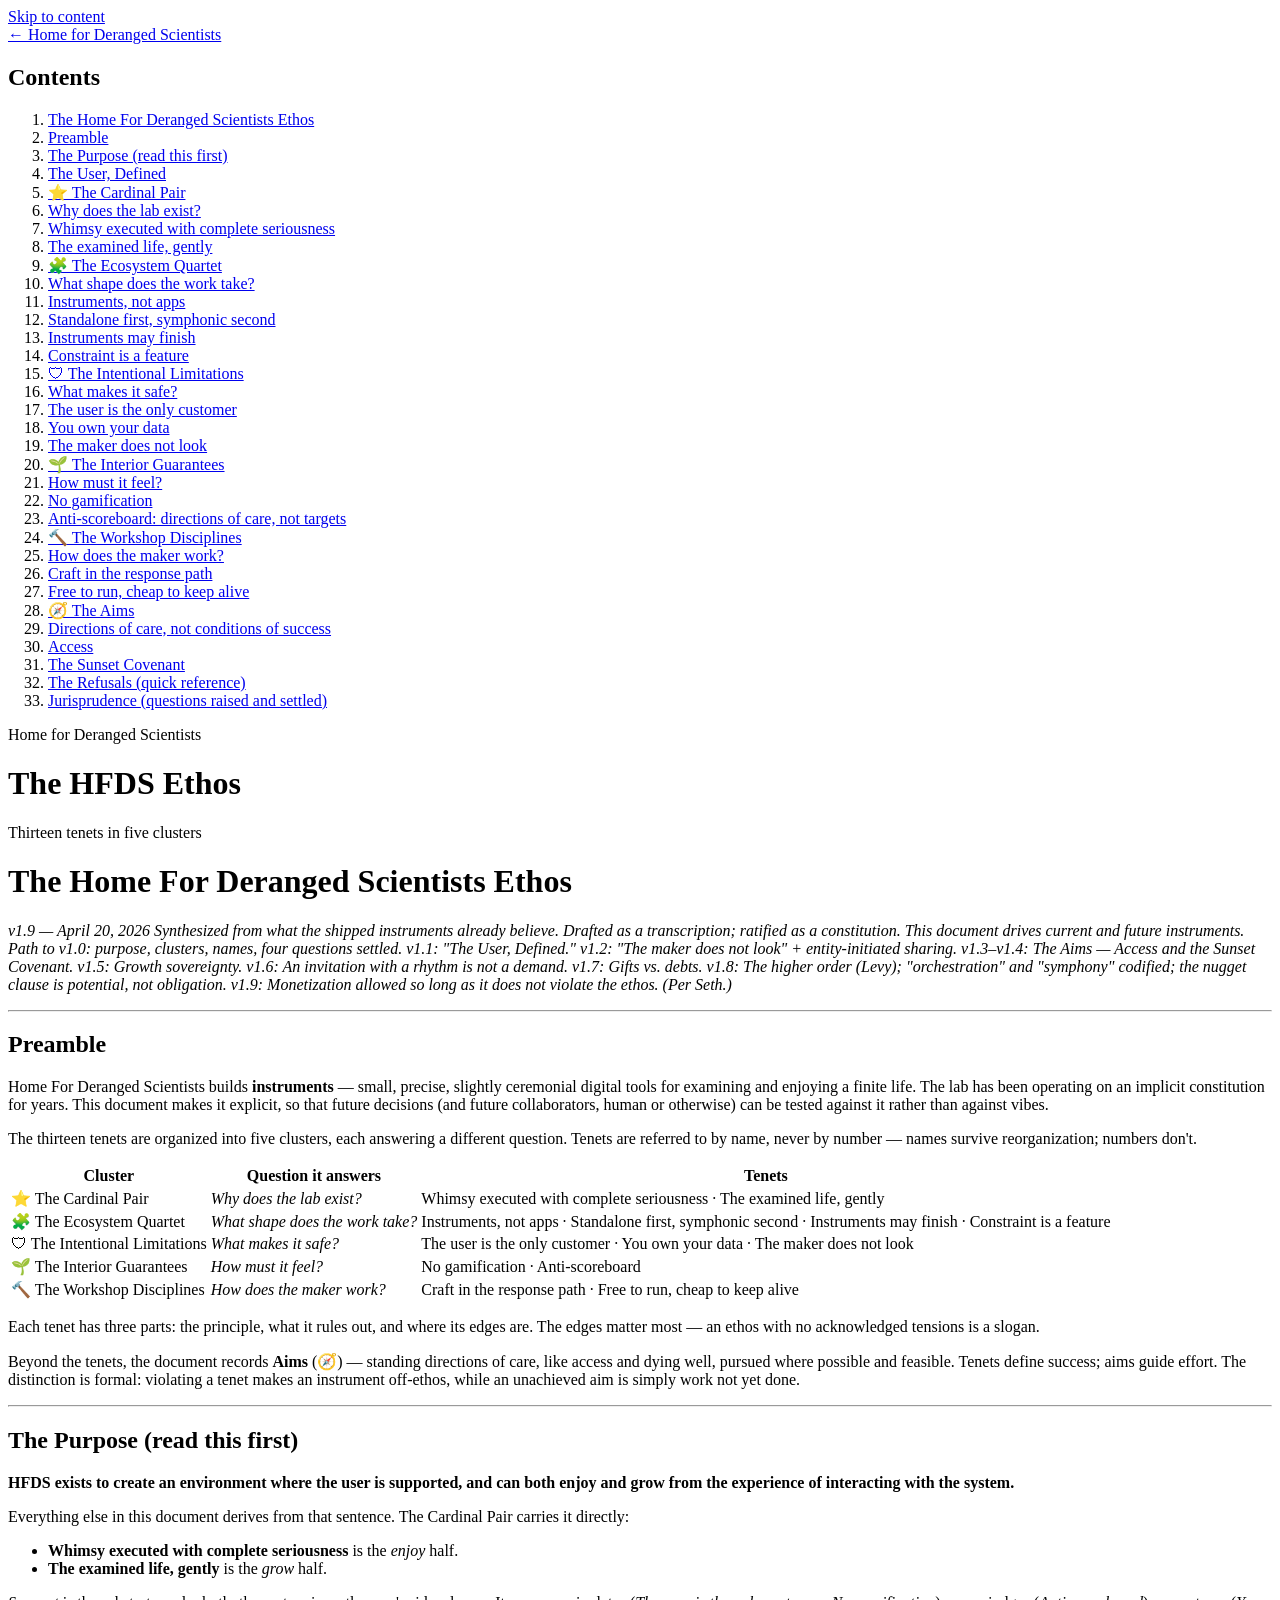
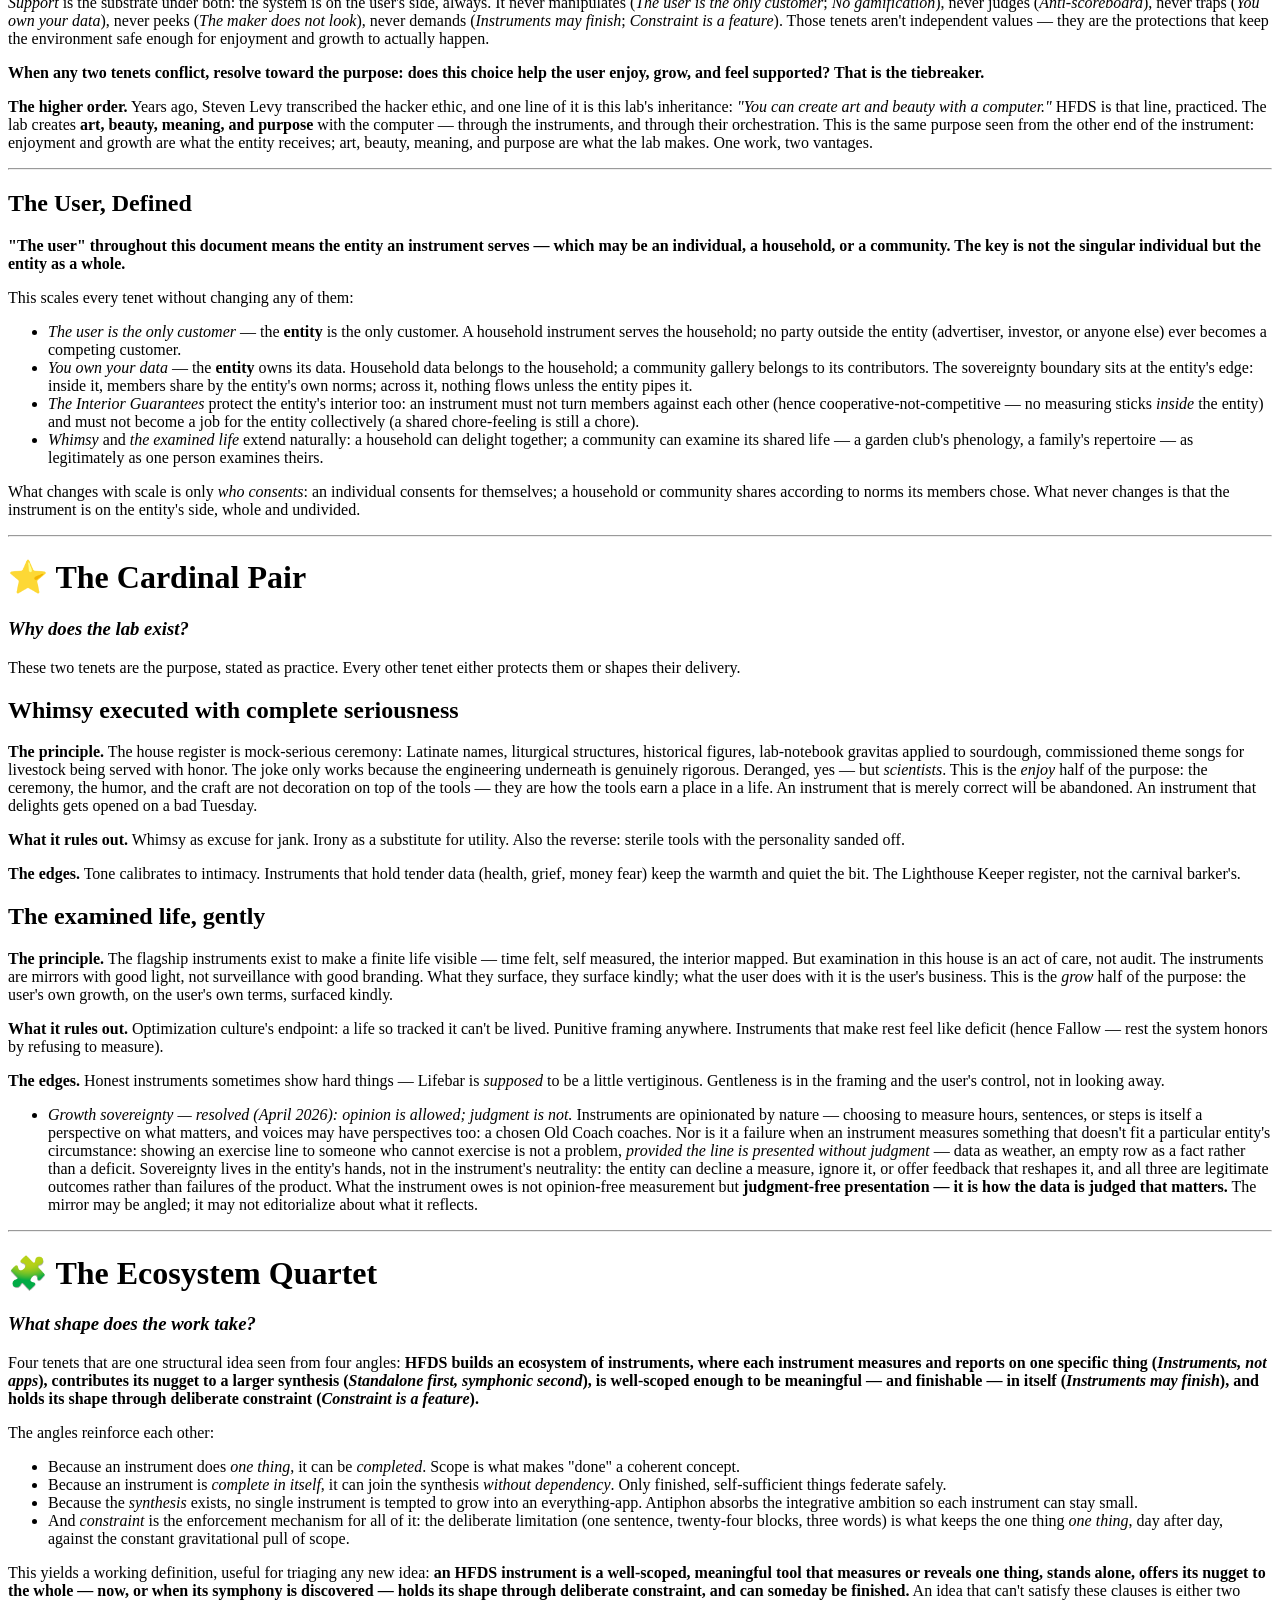
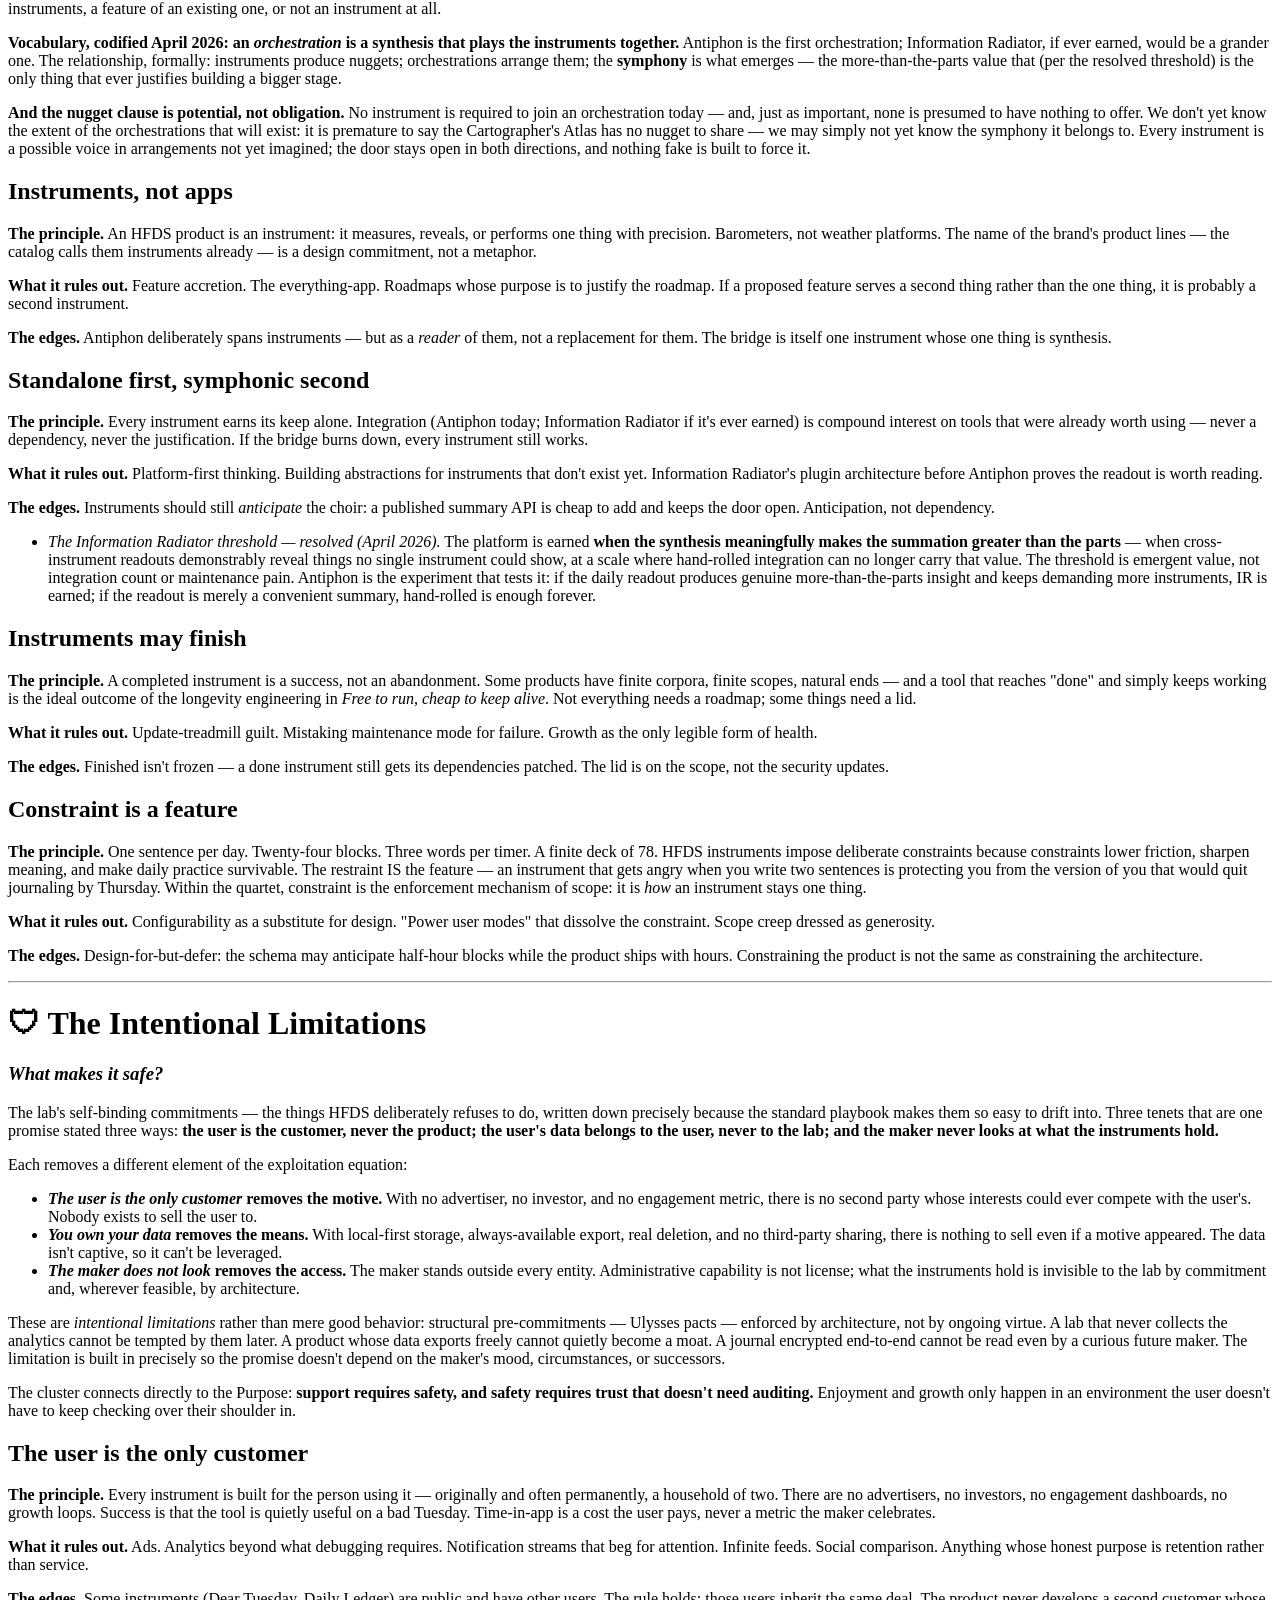
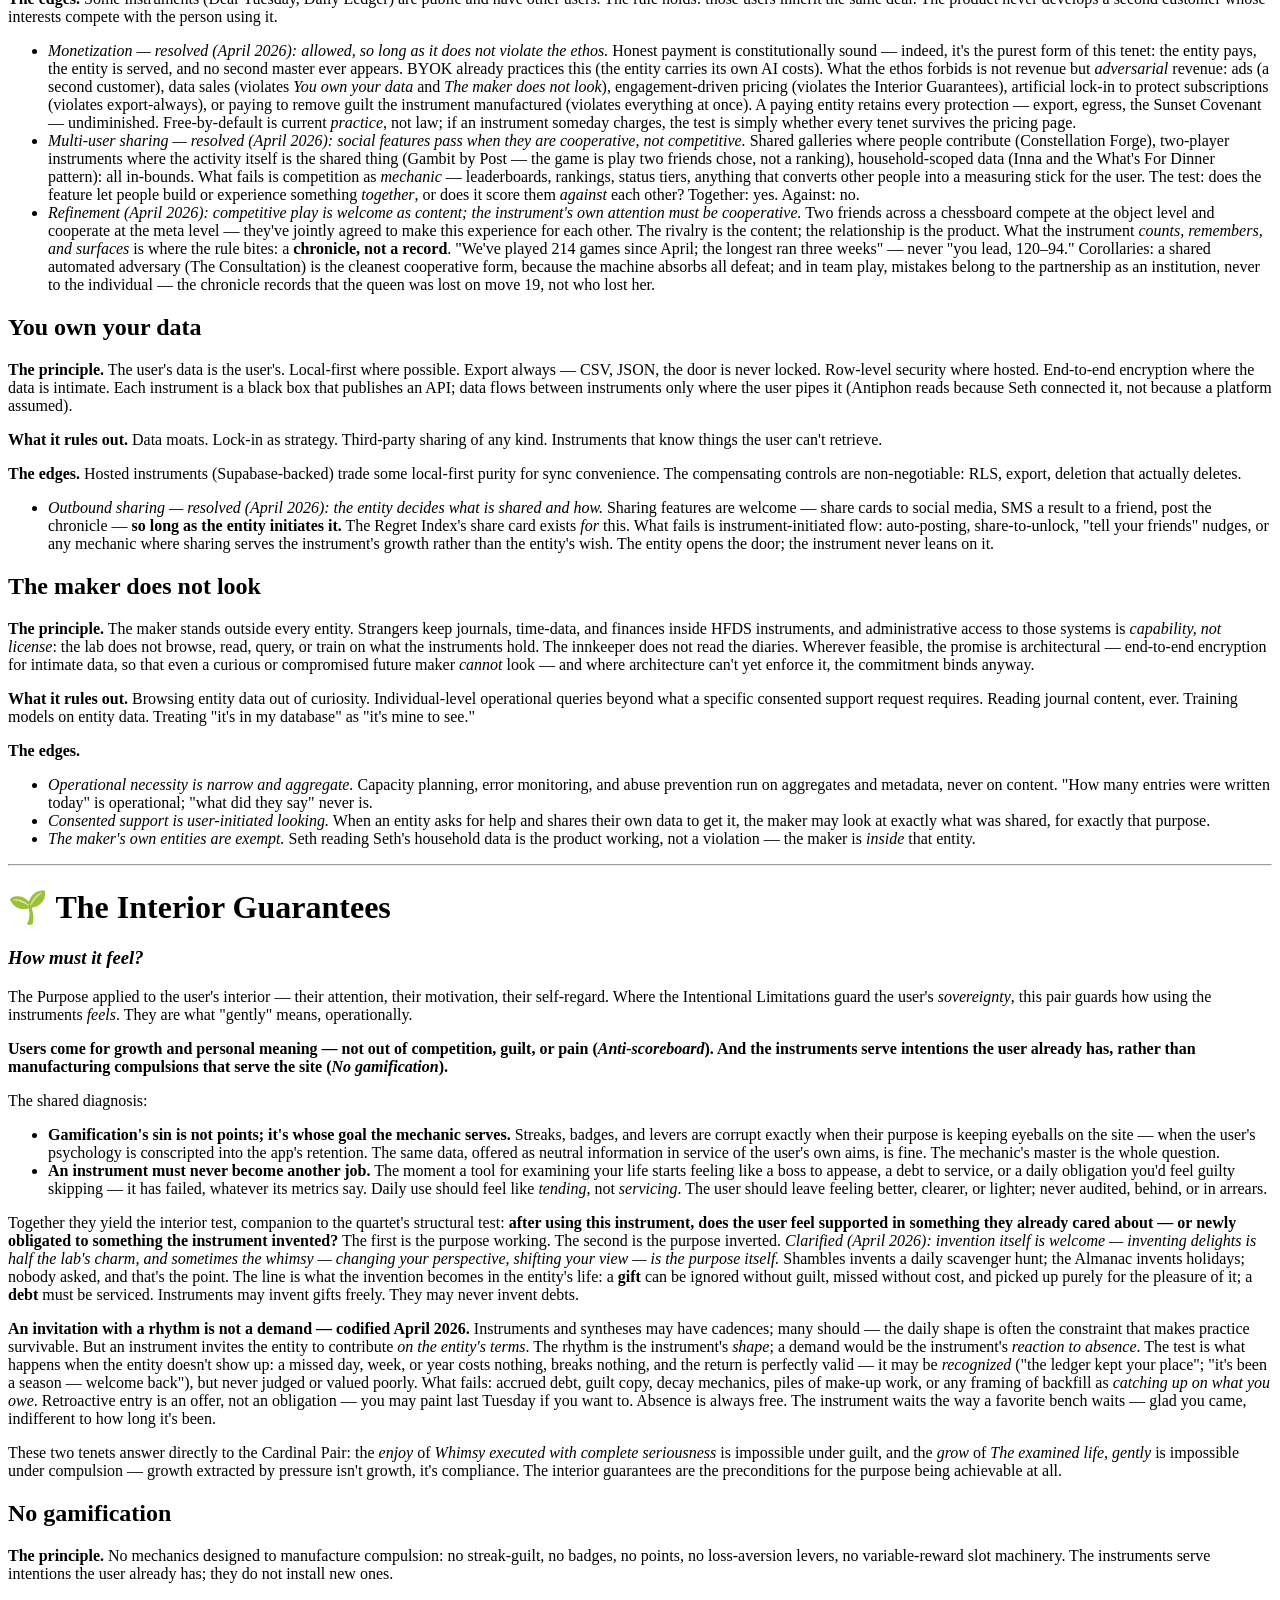
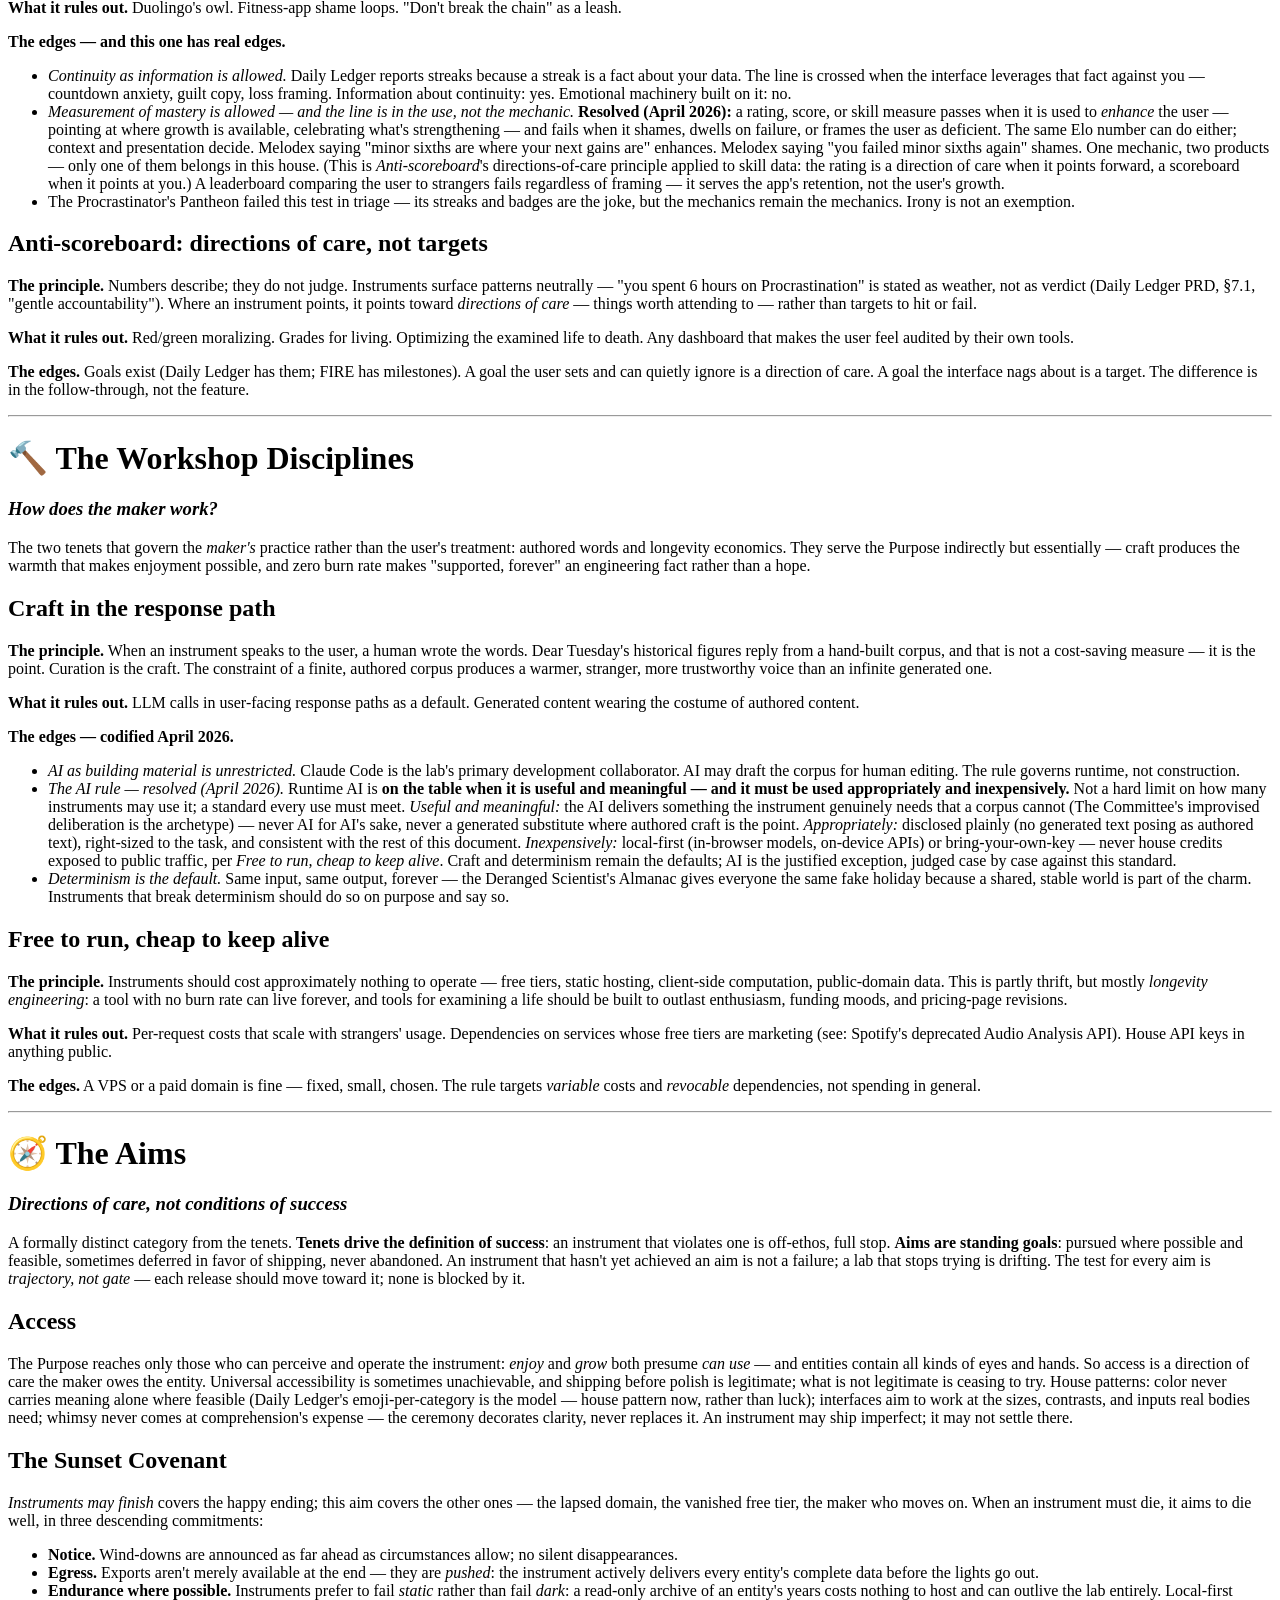
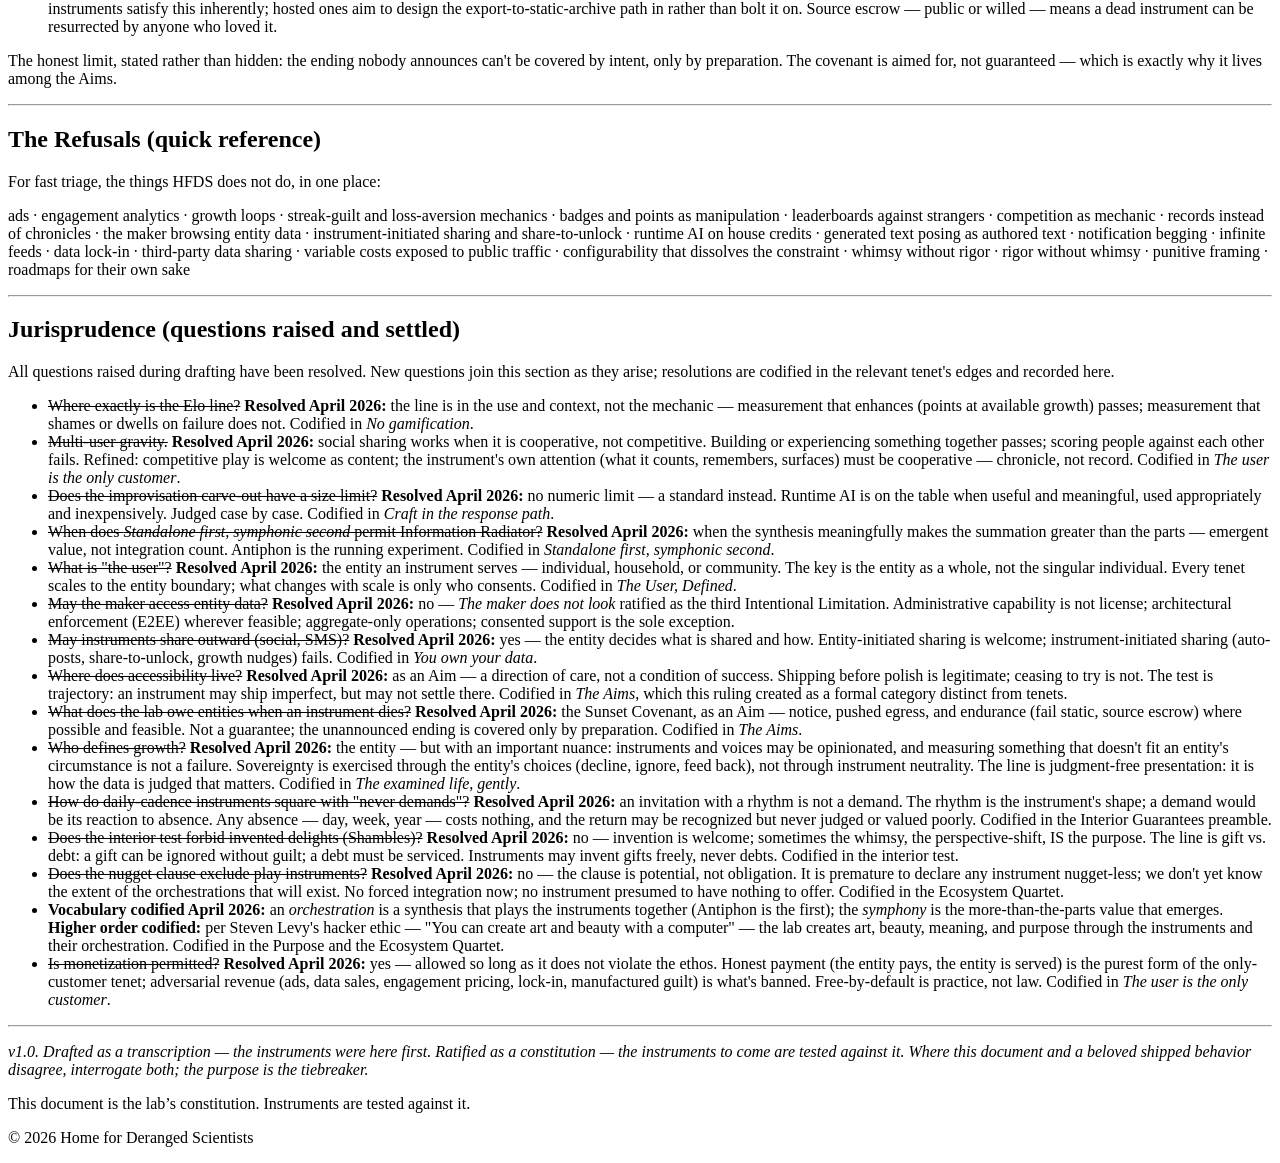
==== ethos/index.html @ ca85c8f9 "feat: generate ethos and playbook pages from markdown" ====
<!DOCTYPE html>
<html lang="en">
<head>
<meta charset="UTF-8">
<meta name="viewport" content="width=device-width, initial-scale=1.0">
<title>The HFDS Ethos — Home for Deranged Scientists</title>
<meta name="description" content="The thirteen tenets Home for Deranged Scientists builds by.">
<link rel="stylesheet" href="../assets/docs.css">
</head>
<body>
<a class="skip-link" href="#content">Skip to content</a>
<div class="doc-layout">
<nav class="doc-rail" aria-label="Contents">
<a class="doc-home" href="../">&larr; Home for Deranged Scientists</a>

<h2 class="rail-heading">Contents</h2>
<ol class="rail-list">
<li class="rail-l1"><a href="#the-home-for-deranged-scientists-ethos">The Home For Deranged Scientists Ethos</a></li>
<li class="rail-l2"><a href="#preamble">Preamble</a></li>
<li class="rail-l2"><a href="#the-purpose-read-this-first">The Purpose (read this first)</a></li>
<li class="rail-l2"><a href="#the-user-defined">The User, Defined</a></li>
<li class="rail-l1"><a href="#the-cardinal-pair">⭐ The Cardinal Pair</a></li>
<li class="rail-l3"><a href="#why-does-the-lab-exist">Why does the lab exist?</a></li>
<li class="rail-l2"><a href="#whimsy-executed-with-complete-seriousness">Whimsy executed with complete seriousness</a></li>
<li class="rail-l2"><a href="#the-examined-life-gently">The examined life, gently</a></li>
<li class="rail-l1"><a href="#the-ecosystem-quartet">🧩 The Ecosystem Quartet</a></li>
<li class="rail-l3"><a href="#what-shape-does-the-work-take">What shape does the work take?</a></li>
<li class="rail-l2"><a href="#instruments-not-apps">Instruments, not apps</a></li>
<li class="rail-l2"><a href="#standalone-first-symphonic-second">Standalone first, symphonic second</a></li>
<li class="rail-l2"><a href="#instruments-may-finish">Instruments may finish</a></li>
<li class="rail-l2"><a href="#constraint-is-a-feature">Constraint is a feature</a></li>
<li class="rail-l1"><a href="#the-intentional-limitations">🛡 The Intentional Limitations</a></li>
<li class="rail-l3"><a href="#what-makes-it-safe">What makes it safe?</a></li>
<li class="rail-l2"><a href="#the-user-is-the-only-customer">The user is the only customer</a></li>
<li class="rail-l2"><a href="#you-own-your-data">You own your data</a></li>
<li class="rail-l2"><a href="#the-maker-does-not-look">The maker does not look</a></li>
<li class="rail-l1"><a href="#the-interior-guarantees">🌱 The Interior Guarantees</a></li>
<li class="rail-l3"><a href="#how-must-it-feel">How must it feel?</a></li>
<li class="rail-l2"><a href="#no-gamification">No gamification</a></li>
<li class="rail-l2"><a href="#anti-scoreboard-directions-of-care-not-targets">Anti-scoreboard: directions of care, not targets</a></li>
<li class="rail-l1"><a href="#the-workshop-disciplines">🔨 The Workshop Disciplines</a></li>
<li class="rail-l3"><a href="#how-does-the-maker-work">How does the maker work?</a></li>
<li class="rail-l2"><a href="#craft-in-the-response-path">Craft in the response path</a></li>
<li class="rail-l2"><a href="#free-to-run-cheap-to-keep-alive">Free to run, cheap to keep alive</a></li>
<li class="rail-l1"><a href="#the-aims">🧭 The Aims</a></li>
<li class="rail-l3"><a href="#directions-of-care-not-conditions-of-success">Directions of care, not conditions of success</a></li>
<li class="rail-l2"><a href="#access">Access</a></li>
<li class="rail-l2"><a href="#the-sunset-covenant">The Sunset Covenant</a></li>
<li class="rail-l2"><a href="#the-refusals-quick-reference">The Refusals (quick reference)</a></li>
<li class="rail-l2"><a href="#jurisprudence-questions-raised-and-settled">Jurisprudence (questions raised and settled)</a></li>
</ol>
</nav>
<main class="doc-main" id="content">
<header class="doc-masthead">
<p class="doc-eyebrow">Home for Deranged Scientists</p>
<h1 class="doc-title">The HFDS Ethos</h1>
<p class="doc-meta">Thirteen tenets in five clusters</p>
</header>
<div class="doc-body">
<h1 id="the-home-for-deranged-scientists-ethos">The Home For Deranged Scientists Ethos</h1>
<p><em>v1.9 — April 20, 2026</em>
<em>Synthesized from what the shipped instruments already believe. Drafted as a transcription; ratified as a constitution. This document drives current and future instruments.</em>
<em>Path to v1.0: purpose, clusters, names, four questions settled. v1.1: &quot;The User, Defined.&quot; v1.2: &quot;The maker does not look&quot; + entity-initiated sharing. v1.3–v1.4: The Aims — Access and the Sunset Covenant. v1.5: Growth sovereignty. v1.6: An invitation with a rhythm is not a demand. v1.7: Gifts vs. debts. v1.8: The higher order (Levy); &quot;orchestration&quot; and &quot;symphony&quot; codified; the nugget clause is potential, not obligation. v1.9: Monetization allowed so long as it does not violate the ethos. (Per Seth.)</em></p>
<hr>
<h2 id="preamble">Preamble</h2>
<p>Home For Deranged Scientists builds <strong>instruments</strong> — small, precise, slightly ceremonial digital tools for examining and enjoying a finite life. The lab has been operating on an implicit constitution for years. This document makes it explicit, so that future decisions (and future collaborators, human or otherwise) can be tested against it rather than against vibes.</p>
<p>The thirteen tenets are organized into five clusters, each answering a different question. Tenets are referred to by name, never by number — names survive reorganization; numbers don&#39;t.</p>
<table>
<thead>
<tr>
<th>Cluster</th>
<th>Question it answers</th>
<th>Tenets</th>
</tr>
</thead>
<tbody><tr>
<td>⭐ The Cardinal Pair</td>
<td><em>Why does the lab exist?</em></td>
<td>Whimsy executed with complete seriousness · The examined life, gently</td>
</tr>
<tr>
<td>🧩 The Ecosystem Quartet</td>
<td><em>What shape does the work take?</em></td>
<td>Instruments, not apps · Standalone first, symphonic second · Instruments may finish · Constraint is a feature</td>
</tr>
<tr>
<td>🛡 The Intentional Limitations</td>
<td><em>What makes it safe?</em></td>
<td>The user is the only customer · You own your data · The maker does not look</td>
</tr>
<tr>
<td>🌱 The Interior Guarantees</td>
<td><em>How must it feel?</em></td>
<td>No gamification · Anti-scoreboard</td>
</tr>
<tr>
<td>🔨 The Workshop Disciplines</td>
<td><em>How does the maker work?</em></td>
<td>Craft in the response path · Free to run, cheap to keep alive</td>
</tr>
</tbody></table>
<p>Each tenet has three parts: the principle, what it rules out, and where its edges are. The edges matter most — an ethos with no acknowledged tensions is a slogan.</p>
<p>Beyond the tenets, the document records <strong>Aims</strong> (🧭) — standing directions of care, like access and dying well, pursued where possible and feasible. Tenets define success; aims guide effort. The distinction is formal: violating a tenet makes an instrument off-ethos, while an unachieved aim is simply work not yet done.</p>
<hr>
<h2 id="the-purpose-read-this-first">The Purpose (read this first)</h2>
<p><strong>HFDS exists to create an environment where the user is supported, and can both enjoy and grow from the experience of interacting with the system.</strong></p>
<p>Everything else in this document derives from that sentence. The Cardinal Pair carries it directly:</p>
<ul>
<li><strong>Whimsy executed with complete seriousness</strong> is the <em>enjoy</em> half.</li>
<li><strong>The examined life, gently</strong> is the <em>grow</em> half.</li>
</ul>
<p><em>Support</em> is the substrate under both: the system is on the user&#39;s side, always. It never manipulates (<em>The user is the only customer</em>; <em>No gamification</em>), never judges (<em>Anti-scoreboard</em>), never traps (<em>You own your data</em>), never peeks (<em>The maker does not look</em>), never demands (<em>Instruments may finish</em>; <em>Constraint is a feature</em>). Those tenets aren&#39;t independent values — they are the protections that keep the environment safe enough for enjoyment and growth to actually happen.</p>
<p><strong>When any two tenets conflict, resolve toward the purpose: does this choice help the user enjoy, grow, and feel supported? That is the tiebreaker.</strong></p>
<p><strong>The higher order.</strong> Years ago, Steven Levy transcribed the hacker ethic, and one line of it is this lab&#39;s inheritance: <em>&quot;You can create art and beauty with a computer.&quot;</em> HFDS is that line, practiced. The lab creates <strong>art, beauty, meaning, and purpose</strong> with the computer — through the instruments, and through their orchestration. This is the same purpose seen from the other end of the instrument: enjoyment and growth are what the entity receives; art, beauty, meaning, and purpose are what the lab makes. One work, two vantages.</p>
<hr>
<h2 id="the-user-defined">The User, Defined</h2>
<p><strong>&quot;The user&quot; throughout this document means the entity an instrument serves — which may be an individual, a household, or a community. The key is not the singular individual but the entity as a whole.</strong></p>
<p>This scales every tenet without changing any of them:</p>
<ul>
<li><em>The user is the only customer</em> — the <strong>entity</strong> is the only customer. A household instrument serves the household; no party outside the entity (advertiser, investor, or anyone else) ever becomes a competing customer.</li>
<li><em>You own your data</em> — the <strong>entity</strong> owns its data. Household data belongs to the household; a community gallery belongs to its contributors. The sovereignty boundary sits at the entity&#39;s edge: inside it, members share by the entity&#39;s own norms; across it, nothing flows unless the entity pipes it.</li>
<li><em>The Interior Guarantees</em> protect the entity&#39;s interior too: an instrument must not turn members against each other (hence cooperative-not-competitive — no measuring sticks <em>inside</em> the entity) and must not become a job for the entity collectively (a shared chore-feeling is still a chore).</li>
<li><em>Whimsy</em> and <em>the examined life</em> extend naturally: a household can delight together; a community can examine its shared life — a garden club&#39;s phenology, a family&#39;s repertoire — as legitimately as one person examines theirs.</li>
</ul>
<p>What changes with scale is only <em>who consents</em>: an individual consents for themselves; a household or community shares according to norms its members chose. What never changes is that the instrument is on the entity&#39;s side, whole and undivided.</p>
<hr>
<h1 id="the-cardinal-pair">⭐ The Cardinal Pair</h1>
<h3 id="why-does-the-lab-exist"><em>Why does the lab exist?</em></h3>
<p>These two tenets are the purpose, stated as practice. Every other tenet either protects them or shapes their delivery.</p>
<h2 id="whimsy-executed-with-complete-seriousness">Whimsy executed with complete seriousness</h2>
<p><strong>The principle.</strong> The house register is mock-serious ceremony: Latinate names, liturgical structures, historical figures, lab-notebook gravitas applied to sourdough, commissioned theme songs for livestock being served with honor. The joke only works because the engineering underneath is genuinely rigorous. Deranged, yes — but <em>scientists</em>. This is the <em>enjoy</em> half of the purpose: the ceremony, the humor, and the craft are not decoration on top of the tools — they are how the tools earn a place in a life. An instrument that is merely correct will be abandoned. An instrument that delights gets opened on a bad Tuesday.</p>
<p><strong>What it rules out.</strong> Whimsy as excuse for jank. Irony as a substitute for utility. Also the reverse: sterile tools with the personality sanded off.</p>
<p><strong>The edges.</strong> Tone calibrates to intimacy. Instruments that hold tender data (health, grief, money fear) keep the warmth and quiet the bit. The Lighthouse Keeper register, not the carnival barker&#39;s.</p>
<h2 id="the-examined-life-gently">The examined life, gently</h2>
<p><strong>The principle.</strong> The flagship instruments exist to make a finite life visible — time felt, self measured, the interior mapped. But examination in this house is an act of care, not audit. The instruments are mirrors with good light, not surveillance with good branding. What they surface, they surface kindly; what the user does with it is the user&#39;s business. This is the <em>grow</em> half of the purpose: the user&#39;s own growth, on the user&#39;s own terms, surfaced kindly.</p>
<p><strong>What it rules out.</strong> Optimization culture&#39;s endpoint: a life so tracked it can&#39;t be lived. Punitive framing anywhere. Instruments that make rest feel like deficit (hence Fallow — rest the system honors by refusing to measure).</p>
<p><strong>The edges.</strong> Honest instruments sometimes show hard things — Lifebar is <em>supposed</em> to be a little vertiginous. Gentleness is in the framing and the user&#39;s control, not in looking away.</p>
<ul>
<li><em>Growth sovereignty — resolved (April 2026): opinion is allowed; judgment is not.</em> Instruments are opinionated by nature — choosing to measure hours, sentences, or steps is itself a perspective on what matters, and voices may have perspectives too: a chosen Old Coach coaches. Nor is it a failure when an instrument measures something that doesn&#39;t fit a particular entity&#39;s circumstance: showing an exercise line to someone who cannot exercise is not a problem, <em>provided the line is presented without judgment</em> — data as weather, an empty row as a fact rather than a deficit. Sovereignty lives in the entity&#39;s hands, not in the instrument&#39;s neutrality: the entity can decline a measure, ignore it, or offer feedback that reshapes it, and all three are legitimate outcomes rather than failures of the product. What the instrument owes is not opinion-free measurement but <strong>judgment-free presentation — it is how the data is judged that matters.</strong> The mirror may be angled; it may not editorialize about what it reflects.</li>
</ul>
<hr>
<h1 id="the-ecosystem-quartet">🧩 The Ecosystem Quartet</h1>
<h3 id="what-shape-does-the-work-take"><em>What shape does the work take?</em></h3>
<p>Four tenets that are one structural idea seen from four angles: <strong>HFDS builds an ecosystem of instruments, where each instrument measures and reports on one specific thing (<em>Instruments, not apps</em>), contributes its nugget to a larger synthesis (<em>Standalone first, symphonic second</em>), is well-scoped enough to be meaningful — and finishable — in itself (<em>Instruments may finish</em>), and holds its shape through deliberate constraint (<em>Constraint is a feature</em>).</strong></p>
<p>The angles reinforce each other:</p>
<ul>
<li>Because an instrument does <em>one thing</em>, it can be <em>completed</em>. Scope is what makes &quot;done&quot; a coherent concept.</li>
<li>Because an instrument is <em>complete in itself</em>, it can join the synthesis <em>without dependency</em>. Only finished, self-sufficient things federate safely.</li>
<li>Because the <em>synthesis</em> exists, no single instrument is tempted to grow into an everything-app. Antiphon absorbs the integrative ambition so each instrument can stay small.</li>
<li>And <em>constraint</em> is the enforcement mechanism for all of it: the deliberate limitation (one sentence, twenty-four blocks, three words) is what keeps the one thing <em>one thing</em>, day after day, against the constant gravitational pull of scope.</li>
</ul>
<p>This yields a working definition, useful for triaging any new idea: <strong>an HFDS instrument is a well-scoped, meaningful tool that measures or reveals one thing, stands alone, offers its nugget to the whole — now, or when its symphony is discovered — holds its shape through deliberate constraint, and can someday be finished.</strong> An idea that can&#39;t satisfy these clauses is either two instruments, a feature of an existing one, or not an instrument at all.</p>
<p><strong>Vocabulary, codified April 2026: an <em>orchestration</em> is a synthesis that plays the instruments together.</strong> Antiphon is the first orchestration; Information Radiator, if ever earned, would be a grander one. The relationship, formally: instruments produce nuggets; orchestrations arrange them; the <strong>symphony</strong> is what emerges — the more-than-the-parts value that (per the resolved threshold) is the only thing that ever justifies building a bigger stage.</p>
<p><strong>And the nugget clause is potential, not obligation.</strong> No instrument is required to join an orchestration today — and, just as important, none is presumed to have nothing to offer. We don&#39;t yet know the extent of the orchestrations that will exist: it is premature to say the Cartographer&#39;s Atlas has no nugget to share — we may simply not yet know the symphony it belongs to. Every instrument is a possible voice in arrangements not yet imagined; the door stays open in both directions, and nothing fake is built to force it.</p>
<h2 id="instruments-not-apps">Instruments, not apps</h2>
<p><strong>The principle.</strong> An HFDS product is an instrument: it measures, reveals, or performs one thing with precision. Barometers, not weather platforms. The name of the brand&#39;s product lines — the catalog calls them instruments already — is a design commitment, not a metaphor.</p>
<p><strong>What it rules out.</strong> Feature accretion. The everything-app. Roadmaps whose purpose is to justify the roadmap. If a proposed feature serves a second thing rather than the one thing, it is probably a second instrument.</p>
<p><strong>The edges.</strong> Antiphon deliberately spans instruments — but as a <em>reader</em> of them, not a replacement for them. The bridge is itself one instrument whose one thing is synthesis.</p>
<h2 id="standalone-first-symphonic-second">Standalone first, symphonic second</h2>
<p><strong>The principle.</strong> Every instrument earns its keep alone. Integration (Antiphon today; Information Radiator if it&#39;s ever earned) is compound interest on tools that were already worth using — never a dependency, never the justification. If the bridge burns down, every instrument still works.</p>
<p><strong>What it rules out.</strong> Platform-first thinking. Building abstractions for instruments that don&#39;t exist yet. Information Radiator&#39;s plugin architecture before Antiphon proves the readout is worth reading.</p>
<p><strong>The edges.</strong> Instruments should still <em>anticipate</em> the choir: a published summary API is cheap to add and keeps the door open. Anticipation, not dependency.</p>
<ul>
<li><em>The Information Radiator threshold — resolved (April 2026).</em> The platform is earned <strong>when the synthesis meaningfully makes the summation greater than the parts</strong> — when cross-instrument readouts demonstrably reveal things no single instrument could show, at a scale where hand-rolled integration can no longer carry that value. The threshold is emergent value, not integration count or maintenance pain. Antiphon is the experiment that tests it: if the daily readout produces genuine more-than-the-parts insight and keeps demanding more instruments, IR is earned; if the readout is merely a convenient summary, hand-rolled is enough forever.</li>
</ul>
<h2 id="instruments-may-finish">Instruments may finish</h2>
<p><strong>The principle.</strong> A completed instrument is a success, not an abandonment. Some products have finite corpora, finite scopes, natural ends — and a tool that reaches &quot;done&quot; and simply keeps working is the ideal outcome of the longevity engineering in <em>Free to run, cheap to keep alive</em>. Not everything needs a roadmap; some things need a lid.</p>
<p><strong>What it rules out.</strong> Update-treadmill guilt. Mistaking maintenance mode for failure. Growth as the only legible form of health.</p>
<p><strong>The edges.</strong> Finished isn&#39;t frozen — a done instrument still gets its dependencies patched. The lid is on the scope, not the security updates.</p>
<h2 id="constraint-is-a-feature">Constraint is a feature</h2>
<p><strong>The principle.</strong> One sentence per day. Twenty-four blocks. Three words per timer. A finite deck of 78. HFDS instruments impose deliberate constraints because constraints lower friction, sharpen meaning, and make daily practice survivable. The restraint IS the feature — an instrument that gets angry when you write two sentences is protecting you from the version of you that would quit journaling by Thursday. Within the quartet, constraint is the enforcement mechanism of scope: it is <em>how</em> an instrument stays one thing.</p>
<p><strong>What it rules out.</strong> Configurability as a substitute for design. &quot;Power user modes&quot; that dissolve the constraint. Scope creep dressed as generosity.</p>
<p><strong>The edges.</strong> Design-for-but-defer: the schema may anticipate half-hour blocks while the product ships with hours. Constraining the product is not the same as constraining the architecture.</p>
<hr>
<h1 id="the-intentional-limitations">🛡 The Intentional Limitations</h1>
<h3 id="what-makes-it-safe"><em>What makes it safe?</em></h3>
<p>The lab&#39;s self-binding commitments — the things HFDS deliberately refuses to do, written down precisely because the standard playbook makes them so easy to drift into. Three tenets that are one promise stated three ways: <strong>the user is the customer, never the product; the user&#39;s data belongs to the user, never to the lab; and the maker never looks at what the instruments hold.</strong></p>
<p>Each removes a different element of the exploitation equation:</p>
<ul>
<li><strong><em>The user is the only customer</em> removes the motive.</strong> With no advertiser, no investor, and no engagement metric, there is no second party whose interests could ever compete with the user&#39;s. Nobody exists to sell the user to.</li>
<li><strong><em>You own your data</em> removes the means.</strong> With local-first storage, always-available export, real deletion, and no third-party sharing, there is nothing to sell even if a motive appeared. The data isn&#39;t captive, so it can&#39;t be leveraged.</li>
<li><strong><em>The maker does not look</em> removes the access.</strong> The maker stands outside every entity. Administrative capability is not license; what the instruments hold is invisible to the lab by commitment and, wherever feasible, by architecture.</li>
</ul>
<p>These are <em>intentional limitations</em> rather than mere good behavior: structural pre-commitments — Ulysses pacts — enforced by architecture, not by ongoing virtue. A lab that never collects the analytics cannot be tempted by them later. A product whose data exports freely cannot quietly become a moat. A journal encrypted end-to-end cannot be read even by a curious future maker. The limitation is built in precisely so the promise doesn&#39;t depend on the maker&#39;s mood, circumstances, or successors.</p>
<p>The cluster connects directly to the Purpose: <strong>support requires safety, and safety requires trust that doesn&#39;t need auditing.</strong> Enjoyment and growth only happen in an environment the user doesn&#39;t have to keep checking over their shoulder in.</p>
<h2 id="the-user-is-the-only-customer">The user is the only customer</h2>
<p><strong>The principle.</strong> Every instrument is built for the person using it — originally and often permanently, a household of two. There are no advertisers, no investors, no engagement dashboards, no growth loops. Success is that the tool is quietly useful on a bad Tuesday. Time-in-app is a cost the user pays, never a metric the maker celebrates.</p>
<p><strong>What it rules out.</strong> Ads. Analytics beyond what debugging requires. Notification streams that beg for attention. Infinite feeds. Social comparison. Anything whose honest purpose is retention rather than service.</p>
<p><strong>The edges.</strong> Some instruments (Dear Tuesday, Daily Ledger) are public and have other users. The rule holds: those users inherit the same deal. The product never develops a second customer whose interests compete with the person using it.</p>
<ul>
<li><em>Monetization — resolved (April 2026): allowed, so long as it does not violate the ethos.</em> Honest payment is constitutionally sound — indeed, it&#39;s the purest form of this tenet: the entity pays, the entity is served, and no second master ever appears. BYOK already practices this (the entity carries its own AI costs). What the ethos forbids is not revenue but <em>adversarial</em> revenue: ads (a second customer), data sales (violates <em>You own your data</em> and <em>The maker does not look</em>), engagement-driven pricing (violates the Interior Guarantees), artificial lock-in to protect subscriptions (violates export-always), or paying to remove guilt the instrument manufactured (violates everything at once). A paying entity retains every protection — export, egress, the Sunset Covenant — undiminished. Free-by-default is current <em>practice</em>, not law; if an instrument someday charges, the test is simply whether every tenet survives the pricing page.</li>
<li><em>Multi-user sharing — resolved (April 2026): social features pass when they are cooperative, not competitive.</em> Shared galleries where people contribute (Constellation Forge), two-player instruments where the activity itself is the shared thing (Gambit by Post — the game is play two friends chose, not a ranking), household-scoped data (Inna and the What&#39;s For Dinner pattern): all in-bounds. What fails is competition as <em>mechanic</em> — leaderboards, rankings, status tiers, anything that converts other people into a measuring stick for the user. The test: does the feature let people build or experience something <em>together</em>, or does it score them <em>against</em> each other? Together: yes. Against: no.</li>
<li><em>Refinement (April 2026): competitive play is welcome as content; the instrument&#39;s own attention must be cooperative.</em> Two friends across a chessboard compete at the object level and cooperate at the meta level — they&#39;ve jointly agreed to make this experience for each other. The rivalry is the content; the relationship is the product. What the instrument <em>counts, remembers, and surfaces</em> is where the rule bites: a <strong>chronicle, not a record</strong>. &quot;We&#39;ve played 214 games since April; the longest ran three weeks&quot; — never &quot;you lead, 120–94.&quot; Corollaries: a shared automated adversary (The Consultation) is the cleanest cooperative form, because the machine absorbs all defeat; and in team play, mistakes belong to the partnership as an institution, never to the individual — the chronicle records that the queen was lost on move 19, not who lost her.</li>
</ul>
<h2 id="you-own-your-data">You own your data</h2>
<p><strong>The principle.</strong> The user&#39;s data is the user&#39;s. Local-first where possible. Export always — CSV, JSON, the door is never locked. Row-level security where hosted. End-to-end encryption where the data is intimate. Each instrument is a black box that publishes an API; data flows between instruments only where the user pipes it (Antiphon reads because Seth connected it, not because a platform assumed).</p>
<p><strong>What it rules out.</strong> Data moats. Lock-in as strategy. Third-party sharing of any kind. Instruments that know things the user can&#39;t retrieve.</p>
<p><strong>The edges.</strong> Hosted instruments (Supabase-backed) trade some local-first purity for sync convenience. The compensating controls are non-negotiable: RLS, export, deletion that actually deletes.</p>
<ul>
<li><em>Outbound sharing — resolved (April 2026): the entity decides what is shared and how.</em> Sharing features are welcome — share cards to social media, SMS a result to a friend, post the chronicle — <strong>so long as the entity initiates it.</strong> The Regret Index&#39;s share card exists <em>for</em> this. What fails is instrument-initiated flow: auto-posting, share-to-unlock, &quot;tell your friends&quot; nudges, or any mechanic where sharing serves the instrument&#39;s growth rather than the entity&#39;s wish. The entity opens the door; the instrument never leans on it.</li>
</ul>
<h2 id="the-maker-does-not-look">The maker does not look</h2>
<p><strong>The principle.</strong> The maker stands outside every entity. Strangers keep journals, time-data, and finances inside HFDS instruments, and administrative access to those systems is <em>capability, not license</em>: the lab does not browse, read, query, or train on what the instruments hold. The innkeeper does not read the diaries. Wherever feasible, the promise is architectural — end-to-end encryption for intimate data, so that even a curious or compromised future maker <em>cannot</em> look — and where architecture can&#39;t yet enforce it, the commitment binds anyway.</p>
<p><strong>What it rules out.</strong> Browsing entity data out of curiosity. Individual-level operational queries beyond what a specific consented support request requires. Reading journal content, ever. Training models on entity data. Treating &quot;it&#39;s in my database&quot; as &quot;it&#39;s mine to see.&quot;</p>
<p><strong>The edges.</strong></p>
<ul>
<li><em>Operational necessity is narrow and aggregate.</em> Capacity planning, error monitoring, and abuse prevention run on aggregates and metadata, never on content. &quot;How many entries were written today&quot; is operational; &quot;what did they say&quot; never is.</li>
<li><em>Consented support is user-initiated looking.</em> When an entity asks for help and shares their own data to get it, the maker may look at exactly what was shared, for exactly that purpose.</li>
<li><em>The maker&#39;s own entities are exempt.</em> Seth reading Seth&#39;s household data is the product working, not a violation — the maker is <em>inside</em> that entity.</li>
</ul>
<hr>
<h1 id="the-interior-guarantees">🌱 The Interior Guarantees</h1>
<h3 id="how-must-it-feel"><em>How must it feel?</em></h3>
<p>The Purpose applied to the user&#39;s interior — their attention, their motivation, their self-regard. Where the Intentional Limitations guard the user&#39;s <em>sovereignty</em>, this pair guards how using the instruments <em>feels</em>. They are what &quot;gently&quot; means, operationally.</p>
<p><strong>Users come for growth and personal meaning — not out of competition, guilt, or pain (<em>Anti-scoreboard</em>). And the instruments serve intentions the user already has, rather than manufacturing compulsions that serve the site (<em>No gamification</em>).</strong></p>
<p>The shared diagnosis:</p>
<ul>
<li><strong>Gamification&#39;s sin is not points; it&#39;s whose goal the mechanic serves.</strong> Streaks, badges, and levers are corrupt exactly when their purpose is keeping eyeballs on the site — when the user&#39;s psychology is conscripted into the app&#39;s retention. The same data, offered as neutral information in service of the user&#39;s own aims, is fine. The mechanic&#39;s master is the whole question.</li>
<li><strong>An instrument must never become another job.</strong> The moment a tool for examining your life starts feeling like a boss to appease, a debt to service, or a daily obligation you&#39;d feel guilty skipping — it has failed, whatever its metrics say. Daily use should feel like <em>tending</em>, not <em>servicing</em>. The user should leave feeling better, clearer, or lighter; never audited, behind, or in arrears.</li>
</ul>
<p>Together they yield the interior test, companion to the quartet&#39;s structural test: <strong>after using this instrument, does the user feel supported in something they already cared about — or newly obligated to something the instrument invented?</strong> The first is the purpose working. The second is the purpose inverted. <em>Clarified (April 2026): invention itself is welcome — inventing delights is half the lab&#39;s charm, and sometimes the whimsy — changing your perspective, shifting your view — is the purpose itself.</em> Shambles invents a daily scavenger hunt; the Almanac invents holidays; nobody asked, and that&#39;s the point. The line is what the invention becomes in the entity&#39;s life: a <strong>gift</strong> can be ignored without guilt, missed without cost, and picked up purely for the pleasure of it; a <strong>debt</strong> must be serviced. Instruments may invent gifts freely. They may never invent debts.</p>
<p><strong>An invitation with a rhythm is not a demand — codified April 2026.</strong> Instruments and syntheses may have cadences; many should — the daily shape is often the constraint that makes practice survivable. But an instrument invites the entity to contribute <em>on the entity&#39;s terms</em>. The rhythm is the instrument&#39;s <em>shape</em>; a demand would be the instrument&#39;s <em>reaction to absence</em>. The test is what happens when the entity doesn&#39;t show up: a missed day, week, or year costs nothing, breaks nothing, and the return is perfectly valid — it may be <em>recognized</em> (&quot;the ledger kept your place&quot;; &quot;it&#39;s been a season — welcome back&quot;), but never judged or valued poorly. What fails: accrued debt, guilt copy, decay mechanics, piles of make-up work, or any framing of backfill as <em>catching up on what you owe</em>. Retroactive entry is an offer, not an obligation — you may paint last Tuesday if you want to. Absence is always free. The instrument waits the way a favorite bench waits — glad you came, indifferent to how long it&#39;s been.</p>
<p>These two tenets answer directly to the Cardinal Pair: the <em>enjoy</em> of <em>Whimsy executed with complete seriousness</em> is impossible under guilt, and the <em>grow</em> of <em>The examined life, gently</em> is impossible under compulsion — growth extracted by pressure isn&#39;t growth, it&#39;s compliance. The interior guarantees are the preconditions for the purpose being achievable at all.</p>
<h2 id="no-gamification">No gamification</h2>
<p><strong>The principle.</strong> No mechanics designed to manufacture compulsion: no streak-guilt, no badges, no points, no loss-aversion levers, no variable-reward slot machinery. The instruments serve intentions the user already has; they do not install new ones.</p>
<p><strong>What it rules out.</strong> Duolingo&#39;s owl. Fitness-app shame loops. &quot;Don&#39;t break the chain&quot; as a leash.</p>
<p><strong>The edges — and this one has real edges.</strong></p>
<ul>
<li><em>Continuity as information is allowed.</em> Daily Ledger reports streaks because a streak is a fact about your data. The line is crossed when the interface leverages that fact against you — countdown anxiety, guilt copy, loss framing. Information about continuity: yes. Emotional machinery built on it: no.</li>
<li><em>Measurement of mastery is allowed — and the line is in the use, not the mechanic.</em> <strong>Resolved (April 2026):</strong> a rating, score, or skill measure passes when it is used to <em>enhance</em> the user — pointing at where growth is available, celebrating what&#39;s strengthening — and fails when it shames, dwells on failure, or frames the user as deficient. The same Elo number can do either; context and presentation decide. Melodex saying &quot;minor sixths are where your next gains are&quot; enhances. Melodex saying &quot;you failed minor sixths again&quot; shames. One mechanic, two products — only one of them belongs in this house. (This is <em>Anti-scoreboard</em>&#39;s directions-of-care principle applied to skill data: the rating is a direction of care when it points forward, a scoreboard when it points at you.) A leaderboard comparing the user to strangers fails regardless of framing — it serves the app&#39;s retention, not the user&#39;s growth.</li>
<li>The Procrastinator&#39;s Pantheon failed this test in triage — its streaks and badges are the joke, but the mechanics remain the mechanics. Irony is not an exemption.</li>
</ul>
<h2 id="anti-scoreboard-directions-of-care-not-targets">Anti-scoreboard: directions of care, not targets</h2>
<p><strong>The principle.</strong> Numbers describe; they do not judge. Instruments surface patterns neutrally — &quot;you spent 6 hours on Procrastination&quot; is stated as weather, not as verdict (Daily Ledger PRD, §7.1, &quot;gentle accountability&quot;). Where an instrument points, it points toward <em>directions of care</em> — things worth attending to — rather than targets to hit or fail.</p>
<p><strong>What it rules out.</strong> Red/green moralizing. Grades for living. Optimizing the examined life to death. Any dashboard that makes the user feel audited by their own tools.</p>
<p><strong>The edges.</strong> Goals exist (Daily Ledger has them; FIRE has milestones). A goal the user sets and can quietly ignore is a direction of care. A goal the interface nags about is a target. The difference is in the follow-through, not the feature.</p>
<hr>
<h1 id="the-workshop-disciplines">🔨 The Workshop Disciplines</h1>
<h3 id="how-does-the-maker-work"><em>How does the maker work?</em></h3>
<p>The two tenets that govern the <em>maker&#39;s</em> practice rather than the user&#39;s treatment: authored words and longevity economics. They serve the Purpose indirectly but essentially — craft produces the warmth that makes enjoyment possible, and zero burn rate makes &quot;supported, forever&quot; an engineering fact rather than a hope.</p>
<h2 id="craft-in-the-response-path">Craft in the response path</h2>
<p><strong>The principle.</strong> When an instrument speaks to the user, a human wrote the words. Dear Tuesday&#39;s historical figures reply from a hand-built corpus, and that is not a cost-saving measure — it is the point. Curation is the craft. The constraint of a finite, authored corpus produces a warmer, stranger, more trustworthy voice than an infinite generated one.</p>
<p><strong>What it rules out.</strong> LLM calls in user-facing response paths as a default. Generated content wearing the costume of authored content.</p>
<p><strong>The edges — codified April 2026.</strong></p>
<ul>
<li><em>AI as building material is unrestricted.</em> Claude Code is the lab&#39;s primary development collaborator. AI may draft the corpus for human editing. The rule governs runtime, not construction.</li>
<li><em>The AI rule — resolved (April 2026).</em> Runtime AI is <strong>on the table when it is useful and meaningful — and it must be used appropriately and inexpensively.</strong> Not a hard limit on how many instruments may use it; a standard every use must meet. <em>Useful and meaningful:</em> the AI delivers something the instrument genuinely needs that a corpus cannot (The Committee&#39;s improvised deliberation is the archetype) — never AI for AI&#39;s sake, never a generated substitute where authored craft is the point. <em>Appropriately:</em> disclosed plainly (no generated text posing as authored text), right-sized to the task, and consistent with the rest of this document. <em>Inexpensively:</em> local-first (in-browser models, on-device APIs) or bring-your-own-key — never house credits exposed to public traffic, per <em>Free to run, cheap to keep alive</em>. Craft and determinism remain the defaults; AI is the justified exception, judged case by case against this standard.</li>
<li><em>Determinism is the default.</em> Same input, same output, forever — the Deranged Scientist&#39;s Almanac gives everyone the same fake holiday because a shared, stable world is part of the charm. Instruments that break determinism should do so on purpose and say so.</li>
</ul>
<h2 id="free-to-run-cheap-to-keep-alive">Free to run, cheap to keep alive</h2>
<p><strong>The principle.</strong> Instruments should cost approximately nothing to operate — free tiers, static hosting, client-side computation, public-domain data. This is partly thrift, but mostly <em>longevity engineering</em>: a tool with no burn rate can live forever, and tools for examining a life should be built to outlast enthusiasm, funding moods, and pricing-page revisions.</p>
<p><strong>What it rules out.</strong> Per-request costs that scale with strangers&#39; usage. Dependencies on services whose free tiers are marketing (see: Spotify&#39;s deprecated Audio Analysis API). House API keys in anything public.</p>
<p><strong>The edges.</strong> A VPS or a paid domain is fine — fixed, small, chosen. The rule targets <em>variable</em> costs and <em>revocable</em> dependencies, not spending in general.</p>
<hr>
<h1 id="the-aims">🧭 The Aims</h1>
<h3 id="directions-of-care-not-conditions-of-success"><em>Directions of care, not conditions of success</em></h3>
<p>A formally distinct category from the tenets. <strong>Tenets drive the definition of success</strong>: an instrument that violates one is off-ethos, full stop. <strong>Aims are standing goals</strong>: pursued where possible and feasible, sometimes deferred in favor of shipping, never abandoned. An instrument that hasn&#39;t yet achieved an aim is not a failure; a lab that stops trying is drifting. The test for every aim is <em>trajectory, not gate</em> — each release should move toward it; none is blocked by it.</p>
<h2 id="access">Access</h2>
<p>The Purpose reaches only those who can perceive and operate the instrument: <em>enjoy</em> and <em>grow</em> both presume <em>can use</em> — and entities contain all kinds of eyes and hands. So access is a direction of care the maker owes the entity. Universal accessibility is sometimes unachievable, and shipping before polish is legitimate; what is not legitimate is ceasing to try. House patterns: color never carries meaning alone where feasible (Daily Ledger&#39;s emoji-per-category is the model — house pattern now, rather than luck); interfaces aim to work at the sizes, contrasts, and inputs real bodies need; whimsy never comes at comprehension&#39;s expense — the ceremony decorates clarity, never replaces it. An instrument may ship imperfect; it may not settle there.</p>
<h2 id="the-sunset-covenant">The Sunset Covenant</h2>
<p><em>Instruments may finish</em> covers the happy ending; this aim covers the other ones — the lapsed domain, the vanished free tier, the maker who moves on. When an instrument must die, it aims to die well, in three descending commitments:</p>
<ul>
<li><strong>Notice.</strong> Wind-downs are announced as far ahead as circumstances allow; no silent disappearances.</li>
<li><strong>Egress.</strong> Exports aren&#39;t merely available at the end — they are <em>pushed</em>: the instrument actively delivers every entity&#39;s complete data before the lights go out.</li>
<li><strong>Endurance where possible.</strong> Instruments prefer to fail <em>static</em> rather than fail <em>dark</em>: a read-only archive of an entity&#39;s years costs nothing to host and can outlive the lab entirely. Local-first instruments satisfy this inherently; hosted ones aim to design the export-to-static-archive path in rather than bolt it on. Source escrow — public or willed — means a dead instrument can be resurrected by anyone who loved it.</li>
</ul>
<p>The honest limit, stated rather than hidden: the ending nobody announces can&#39;t be covered by intent, only by preparation. The covenant is aimed for, not guaranteed — which is exactly why it lives among the Aims.</p>
<hr>
<h2 id="the-refusals-quick-reference">The Refusals (quick reference)</h2>
<p>For fast triage, the things HFDS does not do, in one place:</p>
<p>ads · engagement analytics · growth loops · streak-guilt and loss-aversion mechanics · badges and points as manipulation · leaderboards against strangers · competition as mechanic · records instead of chronicles · the maker browsing entity data · instrument-initiated sharing and share-to-unlock · runtime AI on house credits · generated text posing as authored text · notification begging · infinite feeds · data lock-in · third-party data sharing · variable costs exposed to public traffic · configurability that dissolves the constraint · whimsy without rigor · rigor without whimsy · punitive framing · roadmaps for their own sake</p>
<hr>
<h2 id="jurisprudence-questions-raised-and-settled">Jurisprudence (questions raised and settled)</h2>
<p>All questions raised during drafting have been resolved. New questions join this section as they arise; resolutions are codified in the relevant tenet&#39;s edges and recorded here.</p>
<ul>
<li><del>Where exactly is the Elo line?</del> <strong>Resolved April 2026:</strong> the line is in the use and context, not the mechanic — measurement that enhances (points at available growth) passes; measurement that shames or dwells on failure does not. Codified in <em>No gamification</em>.</li>
<li><del>Multi-user gravity.</del> <strong>Resolved April 2026:</strong> social sharing works when it is cooperative, not competitive. Building or experiencing something together passes; scoring people against each other fails. Refined: competitive play is welcome as content; the instrument&#39;s own attention (what it counts, remembers, surfaces) must be cooperative — chronicle, not record. Codified in <em>The user is the only customer</em>.</li>
<li><del>Does the improvisation carve-out have a size limit?</del> <strong>Resolved April 2026:</strong> no numeric limit — a standard instead. Runtime AI is on the table when useful and meaningful, used appropriately and inexpensively. Judged case by case. Codified in <em>Craft in the response path</em>.</li>
<li><del>When does <em>Standalone first, symphonic second</em> permit Information Radiator?</del> <strong>Resolved April 2026:</strong> when the synthesis meaningfully makes the summation greater than the parts — emergent value, not integration count. Antiphon is the running experiment. Codified in <em>Standalone first, symphonic second</em>.</li>
<li><del>What is &quot;the user&quot;?</del> <strong>Resolved April 2026:</strong> the entity an instrument serves — individual, household, or community. The key is the entity as a whole, not the singular individual. Every tenet scales to the entity boundary; what changes with scale is only who consents. Codified in <em>The User, Defined</em>.</li>
<li><del>May the maker access entity data?</del> <strong>Resolved April 2026:</strong> no — <em>The maker does not look</em> ratified as the third Intentional Limitation. Administrative capability is not license; architectural enforcement (E2EE) wherever feasible; aggregate-only operations; consented support is the sole exception.</li>
<li><del>May instruments share outward (social, SMS)?</del> <strong>Resolved April 2026:</strong> yes — the entity decides what is shared and how. Entity-initiated sharing is welcome; instrument-initiated sharing (auto-posts, share-to-unlock, growth nudges) fails. Codified in <em>You own your data</em>.</li>
<li><del>Where does accessibility live?</del> <strong>Resolved April 2026:</strong> as an Aim — a direction of care, not a condition of success. Shipping before polish is legitimate; ceasing to try is not. The test is trajectory: an instrument may ship imperfect, but may not settle there. Codified in <em>The Aims</em>, which this ruling created as a formal category distinct from tenets.</li>
<li><del>What does the lab owe entities when an instrument dies?</del> <strong>Resolved April 2026:</strong> the Sunset Covenant, as an Aim — notice, pushed egress, and endurance (fail static, source escrow) where possible and feasible. Not a guarantee; the unannounced ending is covered only by preparation. Codified in <em>The Aims</em>.</li>
<li><del>Who defines growth?</del> <strong>Resolved April 2026:</strong> the entity — but with an important nuance: instruments and voices may be opinionated, and measuring something that doesn&#39;t fit an entity&#39;s circumstance is not a failure. Sovereignty is exercised through the entity&#39;s choices (decline, ignore, feed back), not through instrument neutrality. The line is judgment-free presentation: it is how the data is judged that matters. Codified in <em>The examined life, gently</em>.</li>
<li><del>How do daily-cadence instruments square with &quot;never demands&quot;?</del> <strong>Resolved April 2026:</strong> an invitation with a rhythm is not a demand. The rhythm is the instrument&#39;s shape; a demand would be its reaction to absence. Any absence — day, week, year — costs nothing, and the return may be recognized but never judged or valued poorly. Codified in the Interior Guarantees preamble.</li>
<li><del>Does the interior test forbid invented delights (Shambles)?</del> <strong>Resolved April 2026:</strong> no — invention is welcome; sometimes the whimsy, the perspective-shift, IS the purpose. The line is gift vs. debt: a gift can be ignored without guilt; a debt must be serviced. Instruments may invent gifts freely, never debts. Codified in the interior test.</li>
<li><del>Does the nugget clause exclude play instruments?</del> <strong>Resolved April 2026:</strong> no — the clause is potential, not obligation. It is premature to declare any instrument nugget-less; we don&#39;t yet know the extent of the orchestrations that will exist. No forced integration now; no instrument presumed to have nothing to offer. Codified in the Ecosystem Quartet.</li>
<li><strong>Vocabulary codified April 2026:</strong> an <em>orchestration</em> is a synthesis that plays the instruments together (Antiphon is the first); the <em>symphony</em> is the more-than-the-parts value that emerges. <strong>Higher order codified:</strong> per Steven Levy&#39;s hacker ethic — &quot;You can create art and beauty with a computer&quot; — the lab creates art, beauty, meaning, and purpose through the instruments and their orchestration. Codified in the Purpose and the Ecosystem Quartet.</li>
<li><del>Is monetization permitted?</del> <strong>Resolved April 2026:</strong> yes — allowed so long as it does not violate the ethos. Honest payment (the entity pays, the entity is served) is the purest form of the only-customer tenet; adversarial revenue (ads, data sales, engagement pricing, lock-in, manufactured guilt) is what&#39;s banned. Free-by-default is practice, not law. Codified in <em>The user is the only customer</em>.</li>
</ul>
<hr>
<p><em>v1.0. Drafted as a transcription — the instruments were here first. Ratified as a constitution — the instruments to come are tested against it. Where this document and a beloved shipped behavior disagree, interrogate both; the purpose is the tiebreaker.</em></p>


</div>

<footer class="doc-footer">
<p>This document is the lab&rsquo;s constitution. Instruments are tested against it.</p>
<p>&copy; 2026 Home for Deranged Scientists</p>
</footer>
</main>
</div>
</body>
</html>
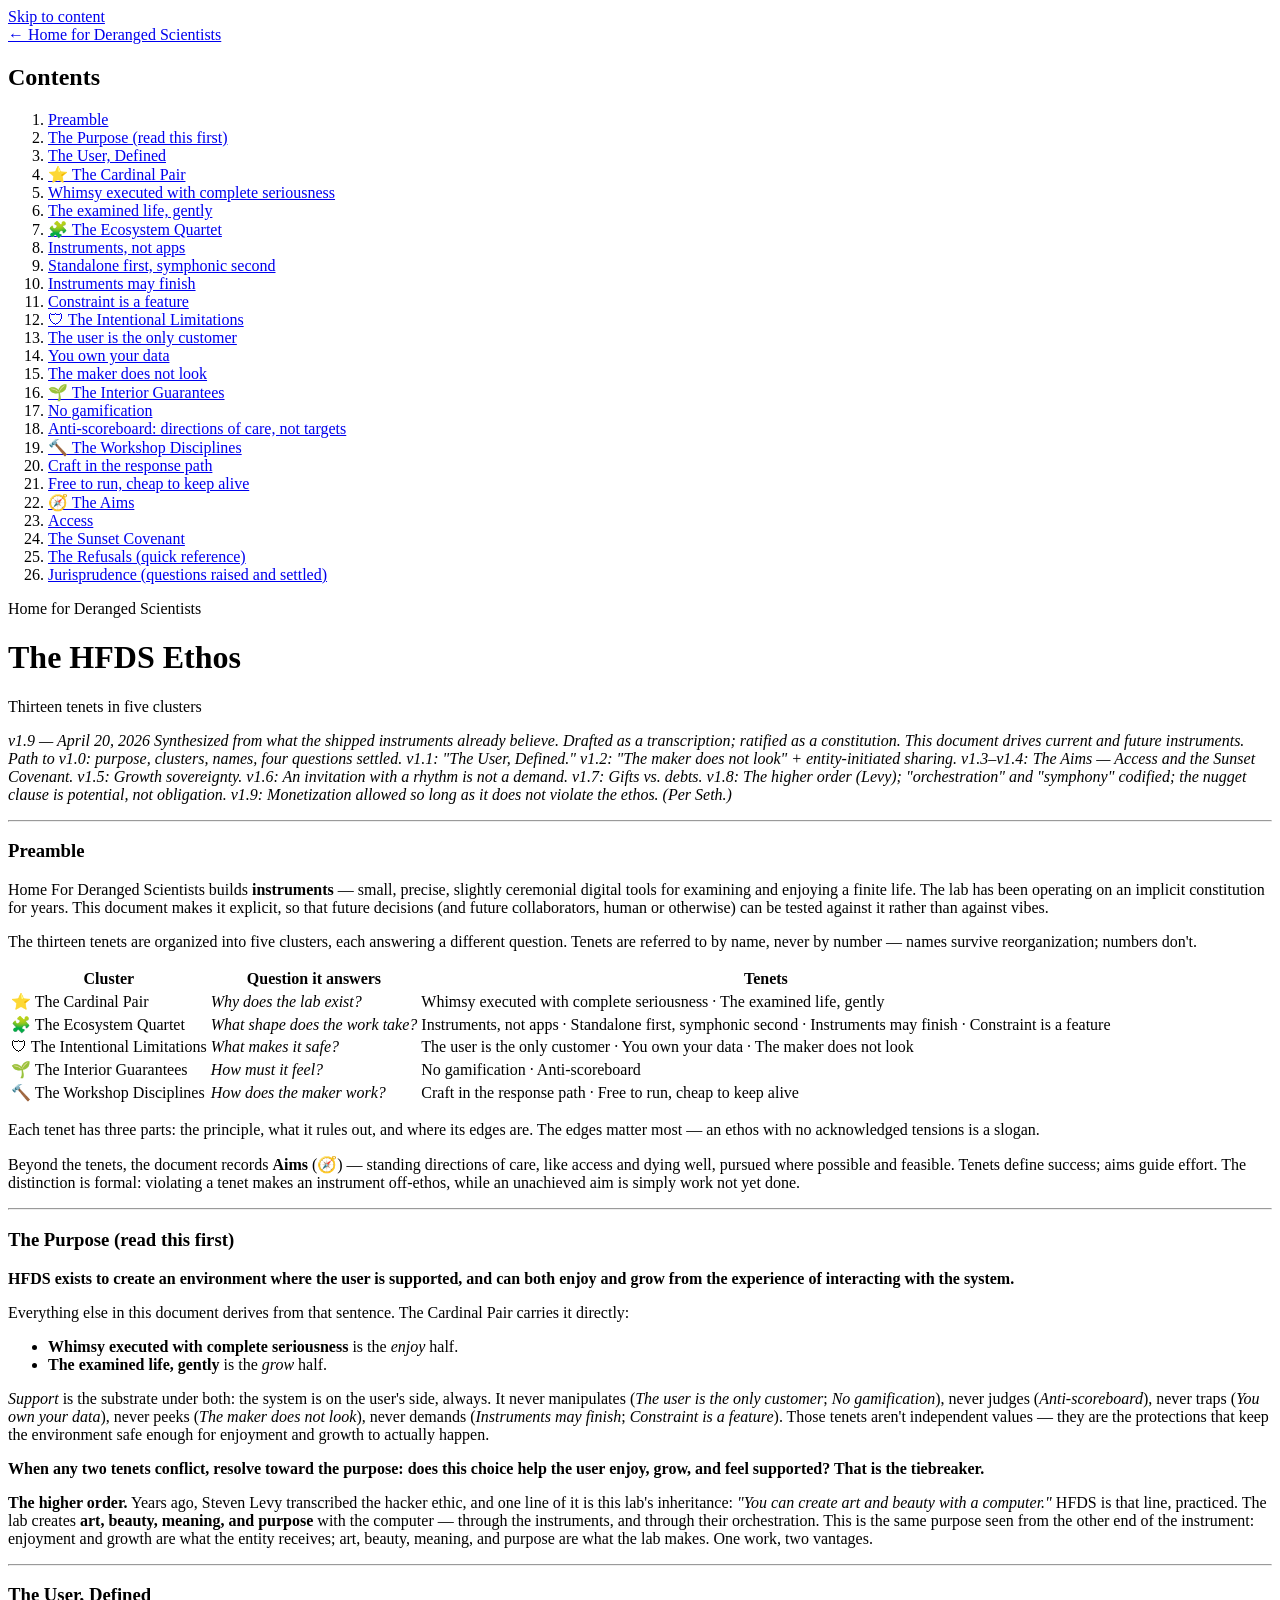
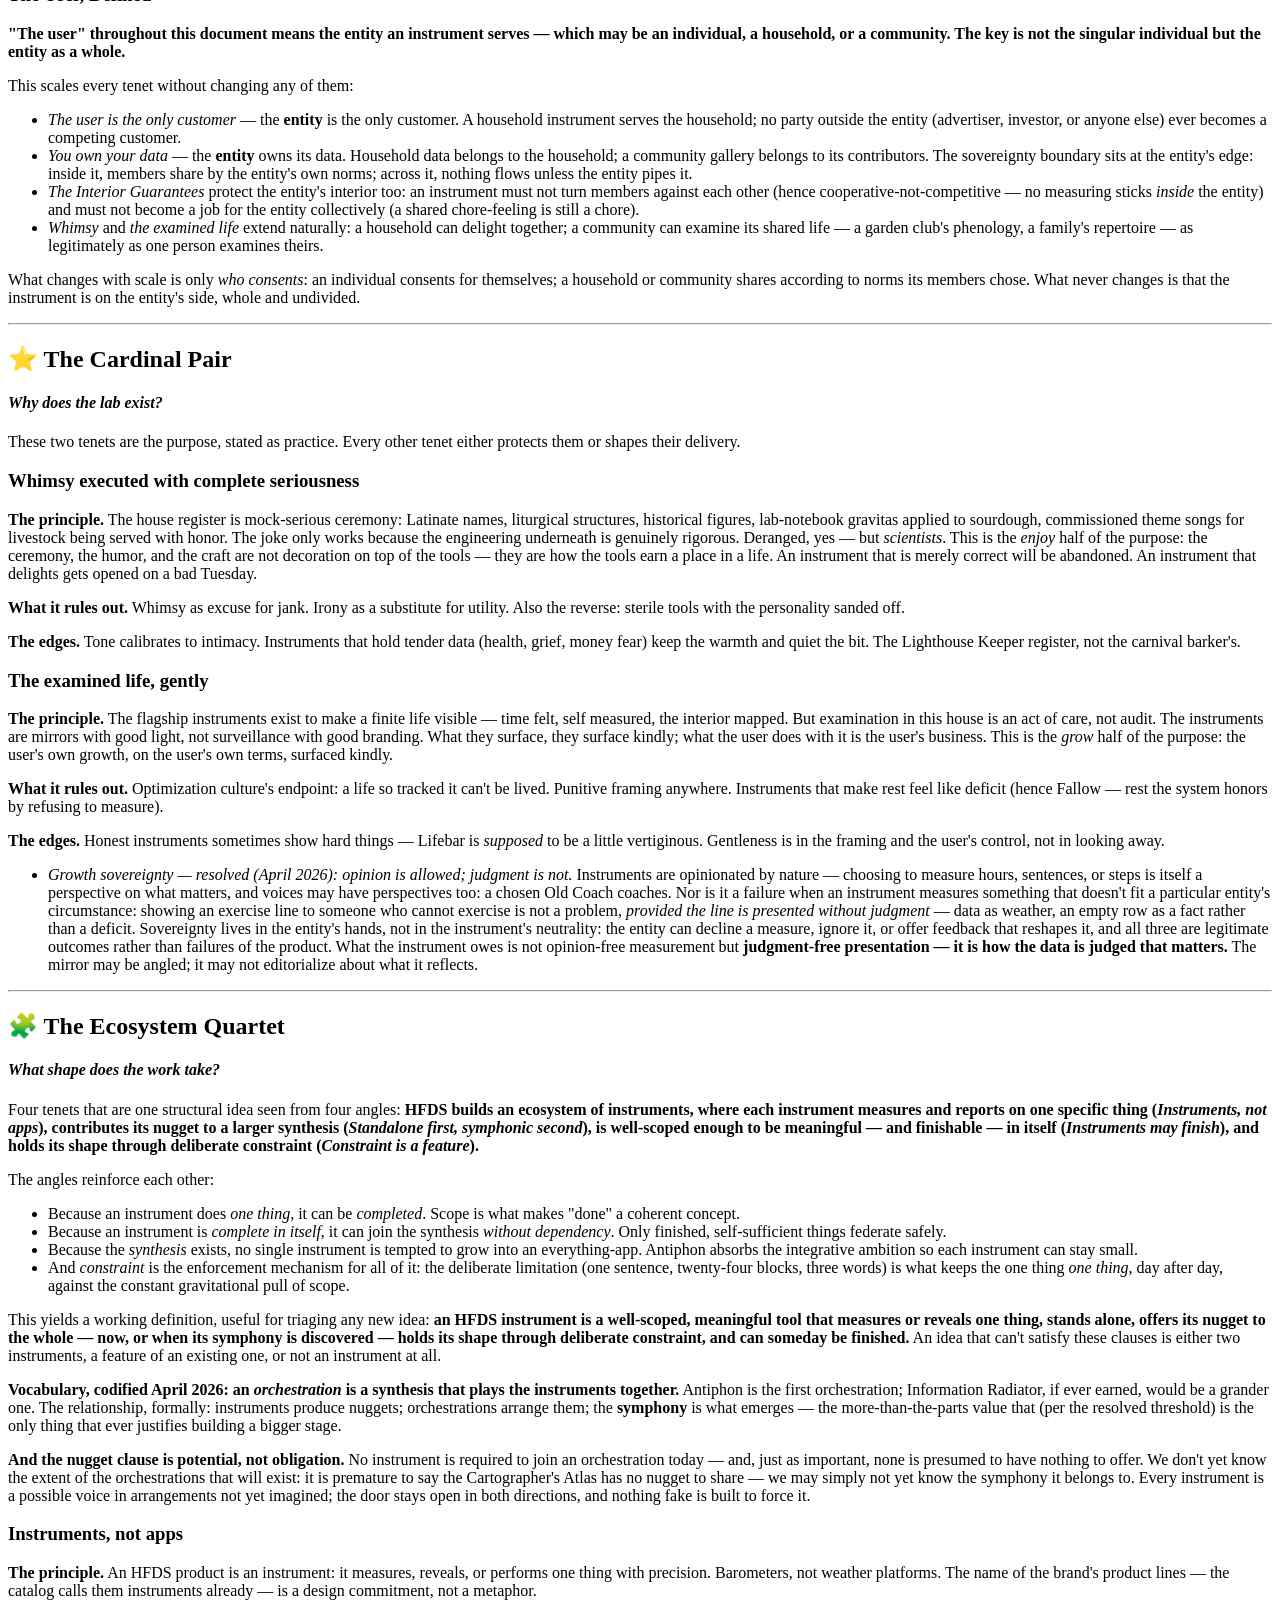
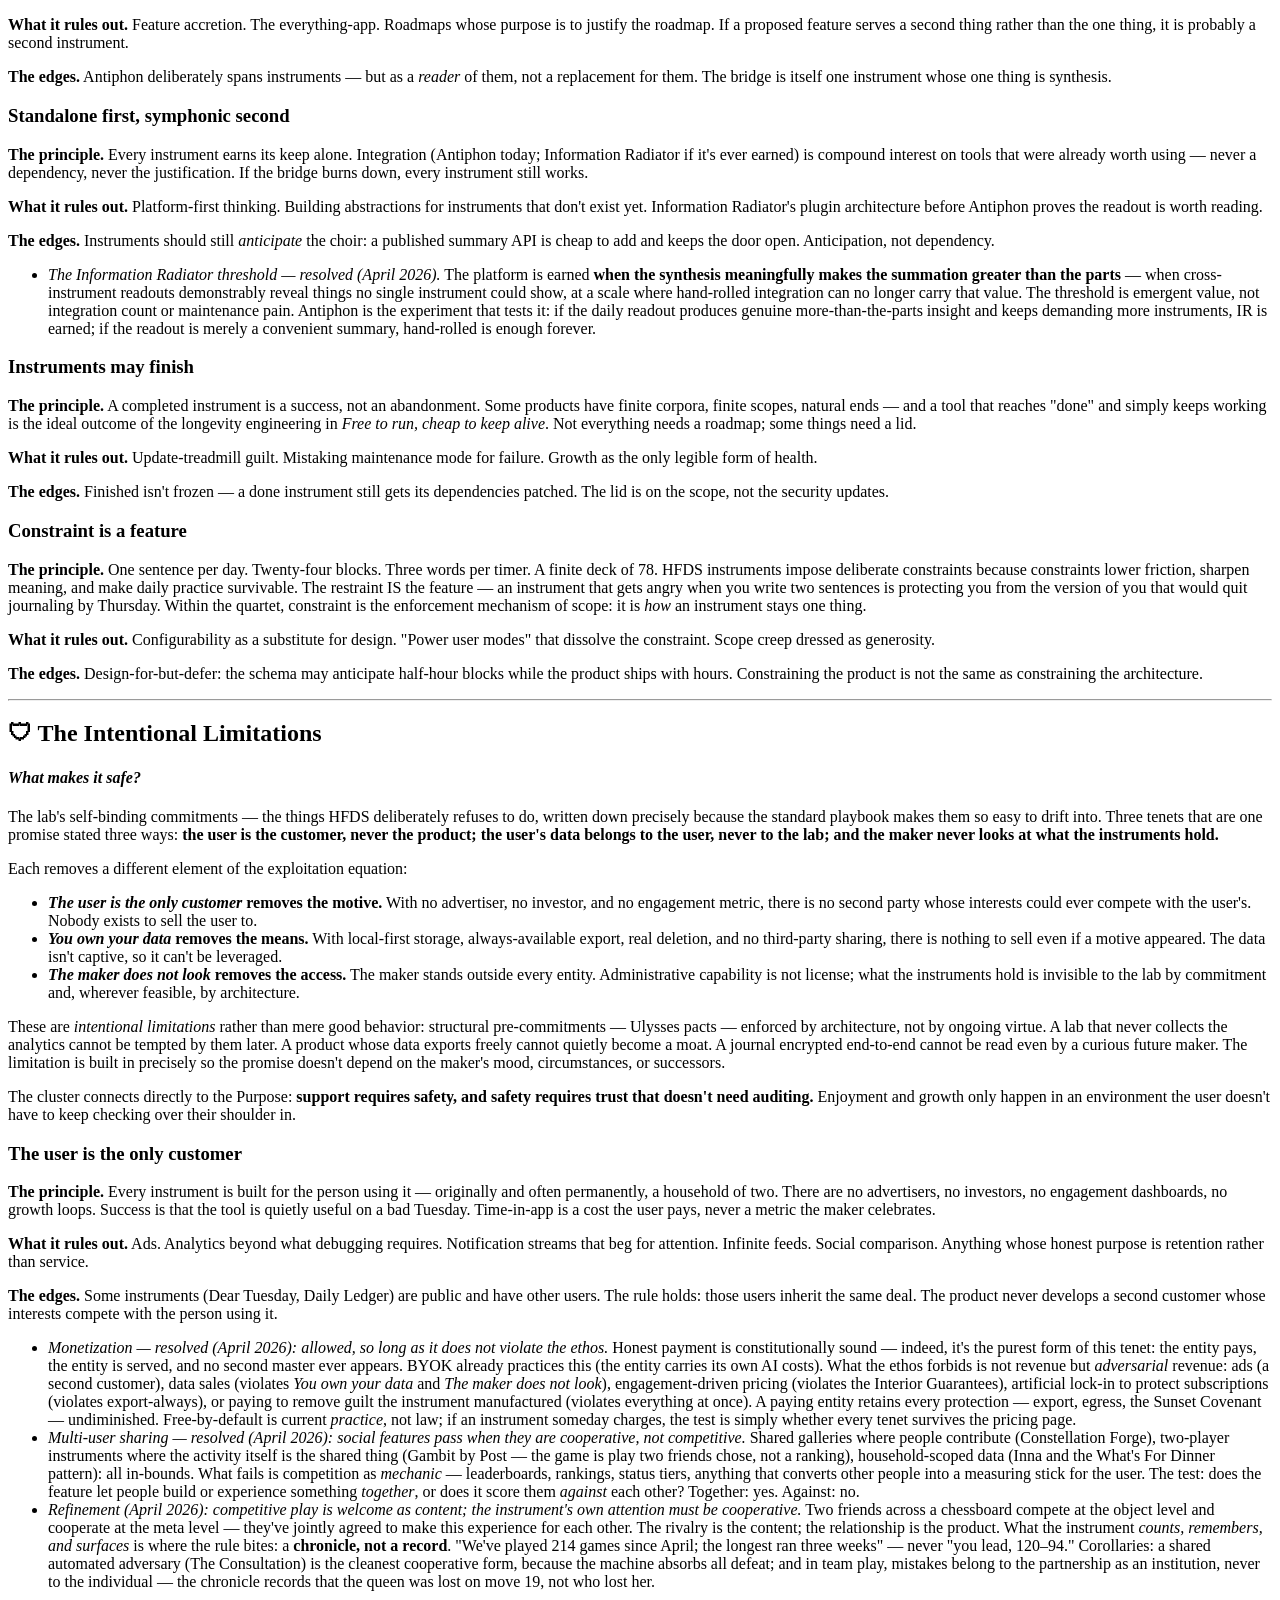
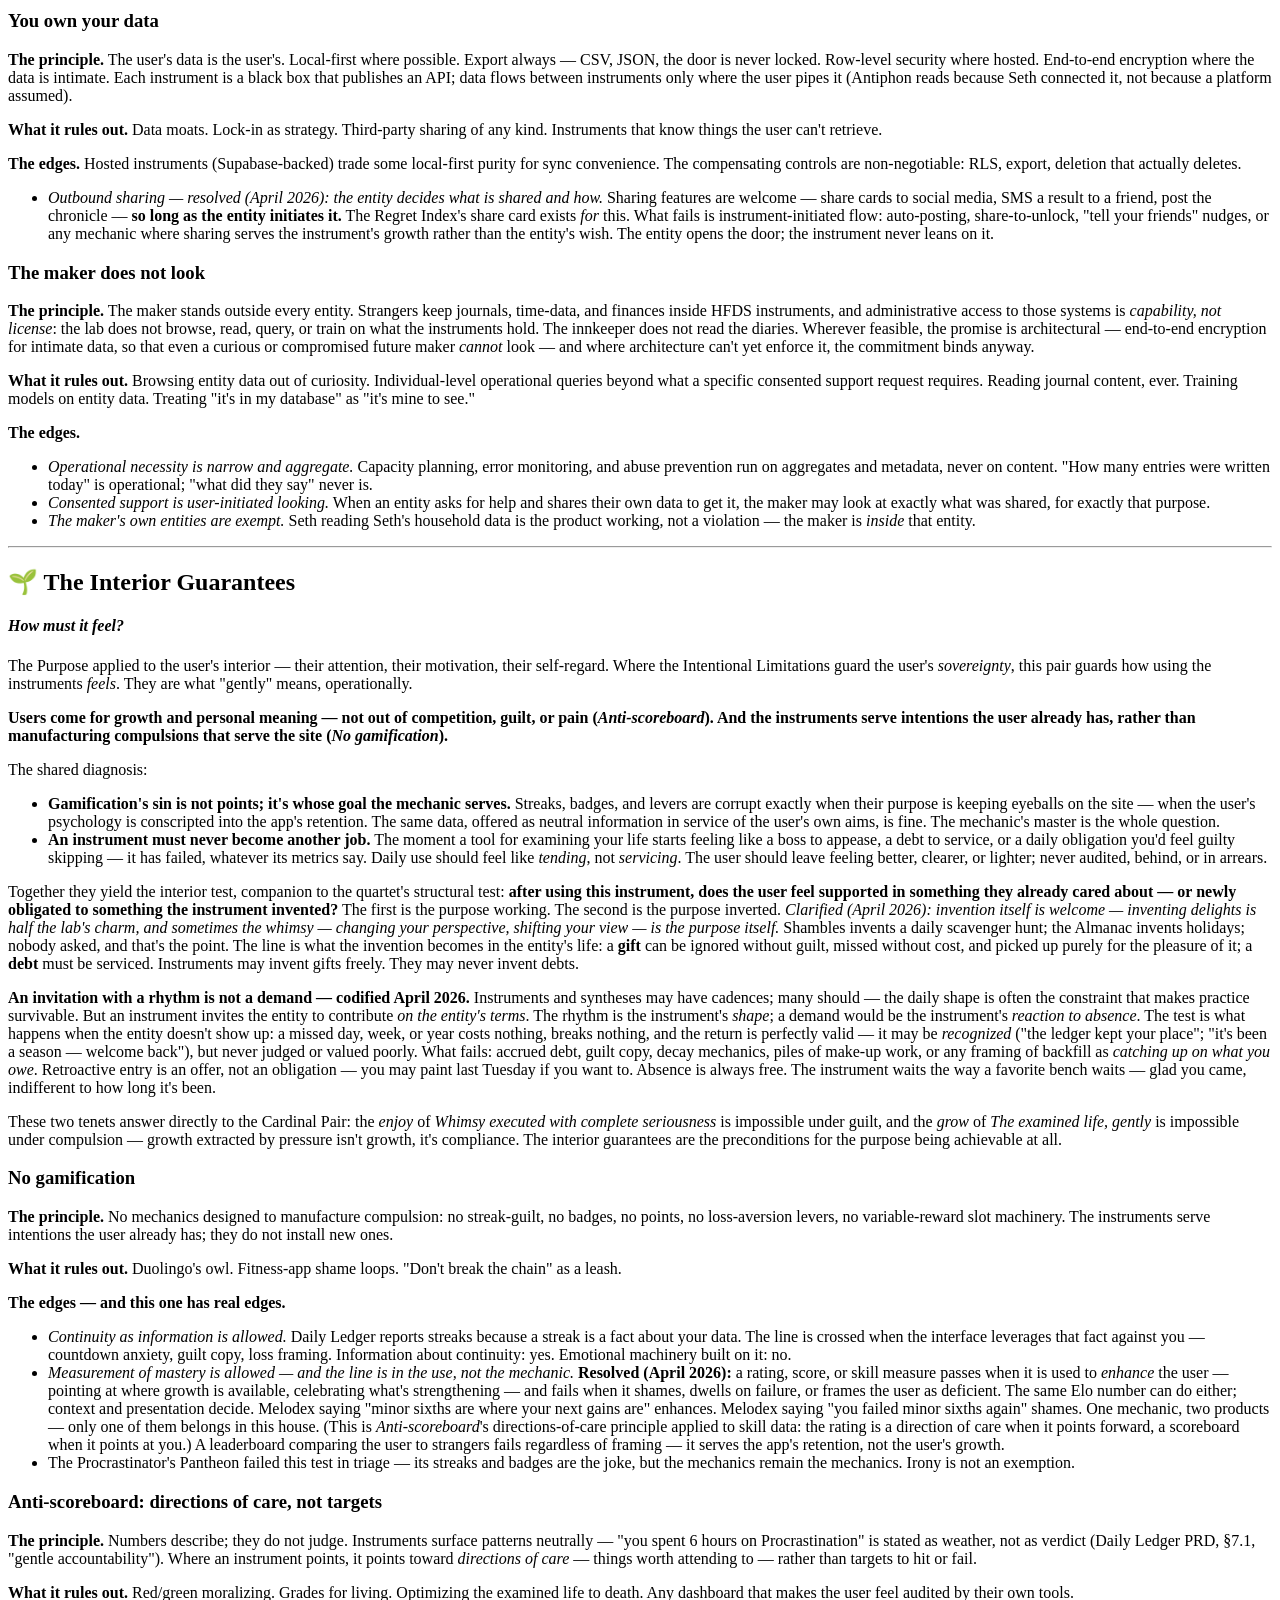
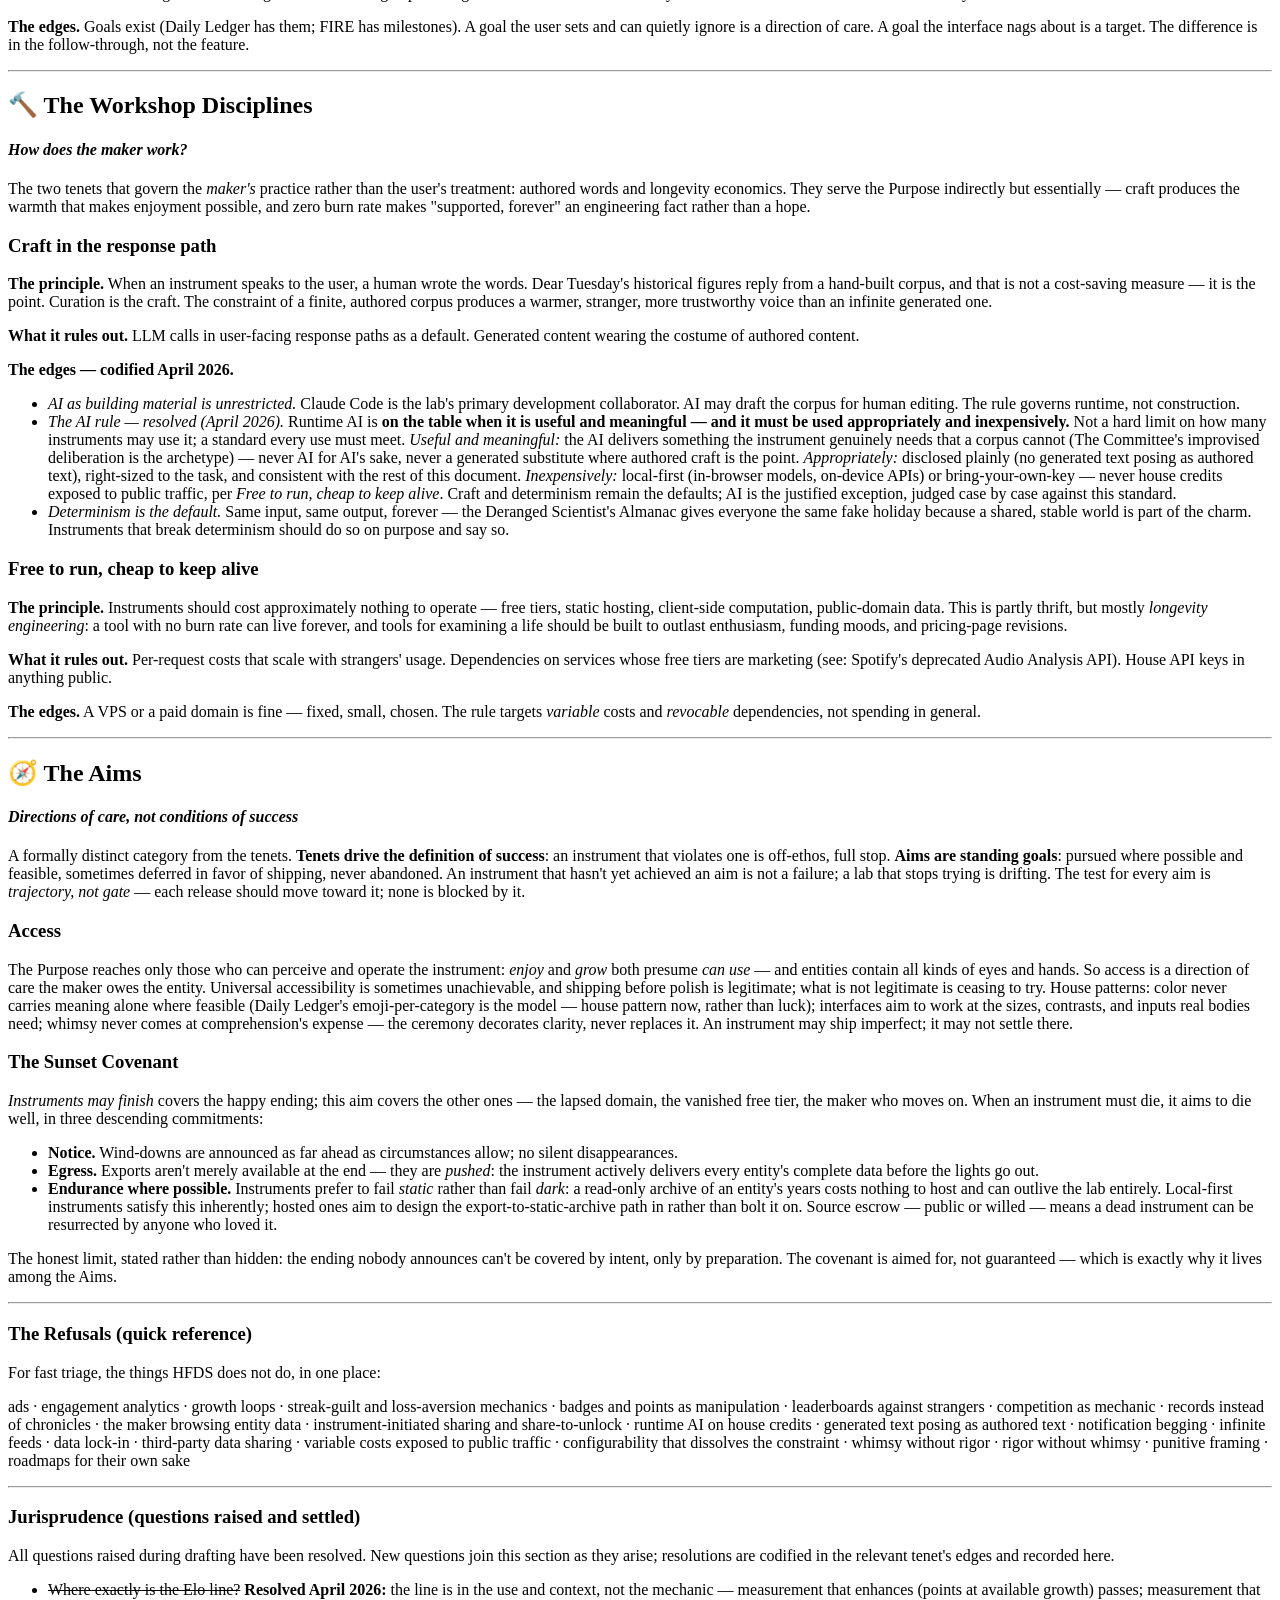
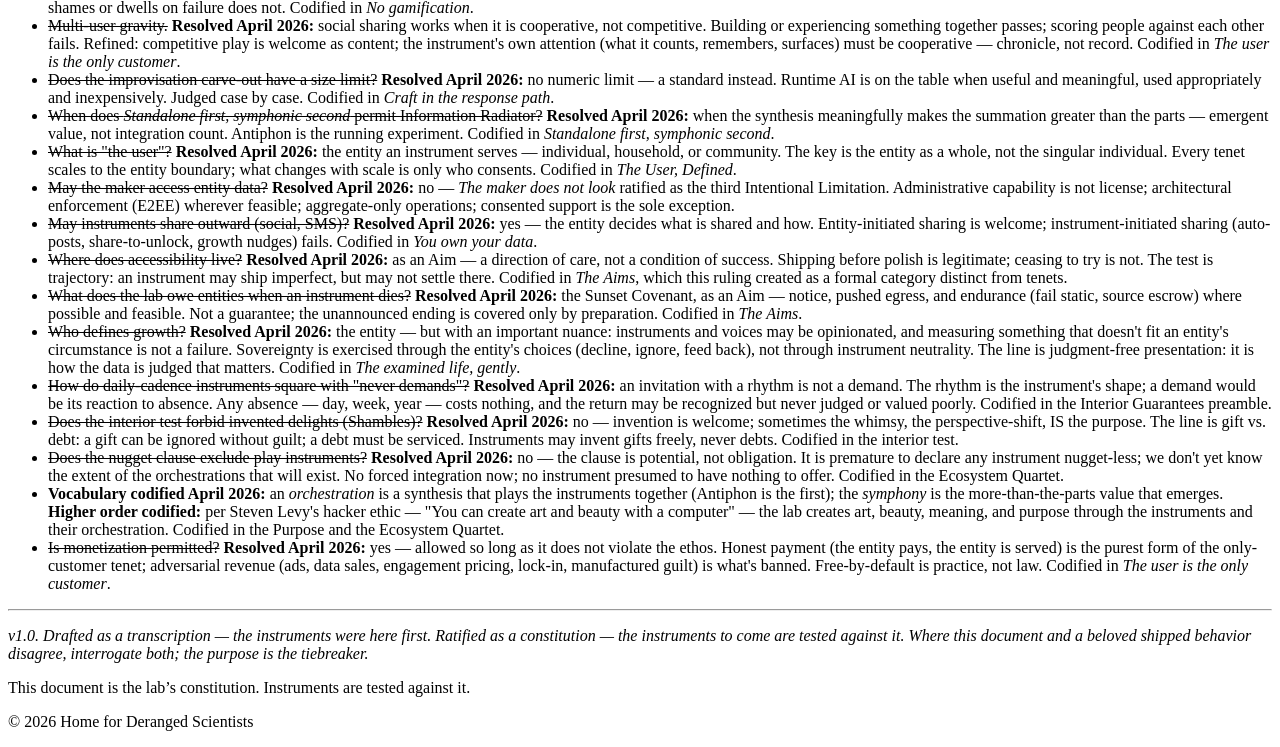
==== commit a210a3c8: "Fix GitHub-style slugs, cross-page anchors, and heading hierarchy Three defects in the doc generator" ====
--- a/ethos/index.html
+++ b/ethos/index.html
@@ -15,54 +15,46 @@
 
 <h2 class="rail-heading">Contents</h2>
 <ol class="rail-list">
-<li class="rail-l1"><a href="#the-home-for-deranged-scientists-ethos">The Home For Deranged Scientists Ethos</a></li>
-<li class="rail-l2"><a href="#preamble">Preamble</a></li>
-<li class="rail-l2"><a href="#the-purpose-read-this-first">The Purpose (read this first)</a></li>
-<li class="rail-l2"><a href="#the-user-defined">The User, Defined</a></li>
-<li class="rail-l1"><a href="#the-cardinal-pair">⭐ The Cardinal Pair</a></li>
-<li class="rail-l3"><a href="#why-does-the-lab-exist">Why does the lab exist?</a></li>
-<li class="rail-l2"><a href="#whimsy-executed-with-complete-seriousness">Whimsy executed with complete seriousness</a></li>
-<li class="rail-l2"><a href="#the-examined-life-gently">The examined life, gently</a></li>
-<li class="rail-l1"><a href="#the-ecosystem-quartet">🧩 The Ecosystem Quartet</a></li>
-<li class="rail-l3"><a href="#what-shape-does-the-work-take">What shape does the work take?</a></li>
-<li class="rail-l2"><a href="#instruments-not-apps">Instruments, not apps</a></li>
-<li class="rail-l2"><a href="#standalone-first-symphonic-second">Standalone first, symphonic second</a></li>
-<li class="rail-l2"><a href="#instruments-may-finish">Instruments may finish</a></li>
-<li class="rail-l2"><a href="#constraint-is-a-feature">Constraint is a feature</a></li>
-<li class="rail-l1"><a href="#the-intentional-limitations">🛡 The Intentional Limitations</a></li>
-<li class="rail-l3"><a href="#what-makes-it-safe">What makes it safe?</a></li>
-<li class="rail-l2"><a href="#the-user-is-the-only-customer">The user is the only customer</a></li>
-<li class="rail-l2"><a href="#you-own-your-data">You own your data</a></li>
-<li class="rail-l2"><a href="#the-maker-does-not-look">The maker does not look</a></li>
-<li class="rail-l1"><a href="#the-interior-guarantees">🌱 The Interior Guarantees</a></li>
-<li class="rail-l3"><a href="#how-must-it-feel">How must it feel?</a></li>
-<li class="rail-l2"><a href="#no-gamification">No gamification</a></li>
-<li class="rail-l2"><a href="#anti-scoreboard-directions-of-care-not-targets">Anti-scoreboard: directions of care, not targets</a></li>
-<li class="rail-l1"><a href="#the-workshop-disciplines">🔨 The Workshop Disciplines</a></li>
-<li class="rail-l3"><a href="#how-does-the-maker-work">How does the maker work?</a></li>
-<li class="rail-l2"><a href="#craft-in-the-response-path">Craft in the response path</a></li>
-<li class="rail-l2"><a href="#free-to-run-cheap-to-keep-alive">Free to run, cheap to keep alive</a></li>
-<li class="rail-l1"><a href="#the-aims">🧭 The Aims</a></li>
-<li class="rail-l3"><a href="#directions-of-care-not-conditions-of-success">Directions of care, not conditions of success</a></li>
-<li class="rail-l2"><a href="#access">Access</a></li>
-<li class="rail-l2"><a href="#the-sunset-covenant">The Sunset Covenant</a></li>
-<li class="rail-l2"><a href="#the-refusals-quick-reference">The Refusals (quick reference)</a></li>
-<li class="rail-l2"><a href="#jurisprudence-questions-raised-and-settled">Jurisprudence (questions raised and settled)</a></li>
+<li class="rail-l3"><a href="#preamble">Preamble</a></li>
+<li class="rail-l3"><a href="#the-purpose-read-this-first">The Purpose (read this first)</a></li>
+<li class="rail-l3"><a href="#the-user-defined">The User, Defined</a></li>
+<li class="rail-l2"><a href="#the-cardinal-pair">⭐ The Cardinal Pair</a></li>
+<li class="rail-l3"><a href="#whimsy-executed-with-complete-seriousness">Whimsy executed with complete seriousness</a></li>
+<li class="rail-l3"><a href="#the-examined-life-gently">The examined life, gently</a></li>
+<li class="rail-l2"><a href="#the-ecosystem-quartet">🧩 The Ecosystem Quartet</a></li>
+<li class="rail-l3"><a href="#instruments-not-apps">Instruments, not apps</a></li>
+<li class="rail-l3"><a href="#standalone-first-symphonic-second">Standalone first, symphonic second</a></li>
+<li class="rail-l3"><a href="#instruments-may-finish">Instruments may finish</a></li>
+<li class="rail-l3"><a href="#constraint-is-a-feature">Constraint is a feature</a></li>
+<li class="rail-l2"><a href="#the-intentional-limitations">🛡 The Intentional Limitations</a></li>
+<li class="rail-l3"><a href="#the-user-is-the-only-customer">The user is the only customer</a></li>
+<li class="rail-l3"><a href="#you-own-your-data">You own your data</a></li>
+<li class="rail-l3"><a href="#the-maker-does-not-look">The maker does not look</a></li>
+<li class="rail-l2"><a href="#the-interior-guarantees">🌱 The Interior Guarantees</a></li>
+<li class="rail-l3"><a href="#no-gamification">No gamification</a></li>
+<li class="rail-l3"><a href="#anti-scoreboard-directions-of-care-not-targets">Anti-scoreboard: directions of care, not targets</a></li>
+<li class="rail-l2"><a href="#the-workshop-disciplines">🔨 The Workshop Disciplines</a></li>
+<li class="rail-l3"><a href="#craft-in-the-response-path">Craft in the response path</a></li>
+<li class="rail-l3"><a href="#free-to-run-cheap-to-keep-alive">Free to run, cheap to keep alive</a></li>
+<li class="rail-l2"><a href="#the-aims">🧭 The Aims</a></li>
+<li class="rail-l3"><a href="#access">Access</a></li>
+<li class="rail-l3"><a href="#the-sunset-covenant">The Sunset Covenant</a></li>
+<li class="rail-l3"><a href="#the-refusals-quick-reference">The Refusals (quick reference)</a></li>
+<li class="rail-l3"><a href="#jurisprudence-questions-raised-and-settled">Jurisprudence (questions raised and settled)</a></li>
 </ol>
 </nav>
 <main class="doc-main" id="content">
 <header class="doc-masthead">
 <p class="doc-eyebrow">Home for Deranged Scientists</p>
-<h1 class="doc-title">The HFDS Ethos</h1>
+<h1 class="doc-title" id="the-home-for-deranged-scientists-ethos">The HFDS Ethos</h1>
 <p class="doc-meta">Thirteen tenets in five clusters</p>
 </header>
 <div class="doc-body">
-<h1 id="the-home-for-deranged-scientists-ethos">The Home For Deranged Scientists Ethos</h1>
 <p><em>v1.9 — April 20, 2026</em>
 <em>Synthesized from what the shipped instruments already believe. Drafted as a transcription; ratified as a constitution. This document drives current and future instruments.</em>
 <em>Path to v1.0: purpose, clusters, names, four questions settled. v1.1: &quot;The User, Defined.&quot; v1.2: &quot;The maker does not look&quot; + entity-initiated sharing. v1.3–v1.4: The Aims — Access and the Sunset Covenant. v1.5: Growth sovereignty. v1.6: An invitation with a rhythm is not a demand. v1.7: Gifts vs. debts. v1.8: The higher order (Levy); &quot;orchestration&quot; and &quot;symphony&quot; codified; the nugget clause is potential, not obligation. v1.9: Monetization allowed so long as it does not violate the ethos. (Per Seth.)</em></p>
 <hr>
-<h2 id="preamble">Preamble</h2>
+<h3 id="preamble">Preamble</h3>
 <p>Home For Deranged Scientists builds <strong>instruments</strong> — small, precise, slightly ceremonial digital tools for examining and enjoying a finite life. The lab has been operating on an implicit constitution for years. This document makes it explicit, so that future decisions (and future collaborators, human or otherwise) can be tested against it rather than against vibes.</p>
 <p>The thirteen tenets are organized into five clusters, each answering a different question. Tenets are referred to by name, never by number — names survive reorganization; numbers don&#39;t.</p>
 <table>
@@ -102,7 +94,7 @@
 <p>Each tenet has three parts: the principle, what it rules out, and where its edges are. The edges matter most — an ethos with no acknowledged tensions is a slogan.</p>
 <p>Beyond the tenets, the document records <strong>Aims</strong> (🧭) — standing directions of care, like access and dying well, pursued where possible and feasible. Tenets define success; aims guide effort. The distinction is formal: violating a tenet makes an instrument off-ethos, while an unachieved aim is simply work not yet done.</p>
 <hr>
-<h2 id="the-purpose-read-this-first">The Purpose (read this first)</h2>
+<h3 id="the-purpose-read-this-first">The Purpose (read this first)</h3>
 <p><strong>HFDS exists to create an environment where the user is supported, and can both enjoy and grow from the experience of interacting with the system.</strong></p>
 <p>Everything else in this document derives from that sentence. The Cardinal Pair carries it directly:</p>
 <ul>
@@ -113,7 +105,7 @@
 <p><strong>When any two tenets conflict, resolve toward the purpose: does this choice help the user enjoy, grow, and feel supported? That is the tiebreaker.</strong></p>
 <p><strong>The higher order.</strong> Years ago, Steven Levy transcribed the hacker ethic, and one line of it is this lab&#39;s inheritance: <em>&quot;You can create art and beauty with a computer.&quot;</em> HFDS is that line, practiced. The lab creates <strong>art, beauty, meaning, and purpose</strong> with the computer — through the instruments, and through their orchestration. This is the same purpose seen from the other end of the instrument: enjoyment and growth are what the entity receives; art, beauty, meaning, and purpose are what the lab makes. One work, two vantages.</p>
 <hr>
-<h2 id="the-user-defined">The User, Defined</h2>
+<h3 id="the-user-defined">The User, Defined</h3>
 <p><strong>&quot;The user&quot; throughout this document means the entity an instrument serves — which may be an individual, a household, or a community. The key is not the singular individual but the entity as a whole.</strong></p>
 <p>This scales every tenet without changing any of them:</p>
 <ul>
@@ -124,14 +116,14 @@
 </ul>
 <p>What changes with scale is only <em>who consents</em>: an individual consents for themselves; a household or community shares according to norms its members chose. What never changes is that the instrument is on the entity&#39;s side, whole and undivided.</p>
 <hr>
-<h1 id="the-cardinal-pair">⭐ The Cardinal Pair</h1>
-<h3 id="why-does-the-lab-exist"><em>Why does the lab exist?</em></h3>
+<h2 id="the-cardinal-pair">⭐ The Cardinal Pair</h2>
+<h4 id="why-does-the-lab-exist"><em>Why does the lab exist?</em></h4>
 <p>These two tenets are the purpose, stated as practice. Every other tenet either protects them or shapes their delivery.</p>
-<h2 id="whimsy-executed-with-complete-seriousness">Whimsy executed with complete seriousness</h2>
+<h3 id="whimsy-executed-with-complete-seriousness">Whimsy executed with complete seriousness</h3>
 <p><strong>The principle.</strong> The house register is mock-serious ceremony: Latinate names, liturgical structures, historical figures, lab-notebook gravitas applied to sourdough, commissioned theme songs for livestock being served with honor. The joke only works because the engineering underneath is genuinely rigorous. Deranged, yes — but <em>scientists</em>. This is the <em>enjoy</em> half of the purpose: the ceremony, the humor, and the craft are not decoration on top of the tools — they are how the tools earn a place in a life. An instrument that is merely correct will be abandoned. An instrument that delights gets opened on a bad Tuesday.</p>
 <p><strong>What it rules out.</strong> Whimsy as excuse for jank. Irony as a substitute for utility. Also the reverse: sterile tools with the personality sanded off.</p>
 <p><strong>The edges.</strong> Tone calibrates to intimacy. Instruments that hold tender data (health, grief, money fear) keep the warmth and quiet the bit. The Lighthouse Keeper register, not the carnival barker&#39;s.</p>
-<h2 id="the-examined-life-gently">The examined life, gently</h2>
+<h3 id="the-examined-life-gently">The examined life, gently</h3>
 <p><strong>The principle.</strong> The flagship instruments exist to make a finite life visible — time felt, self measured, the interior mapped. But examination in this house is an act of care, not audit. The instruments are mirrors with good light, not surveillance with good branding. What they surface, they surface kindly; what the user does with it is the user&#39;s business. This is the <em>grow</em> half of the purpose: the user&#39;s own growth, on the user&#39;s own terms, surfaced kindly.</p>
 <p><strong>What it rules out.</strong> Optimization culture&#39;s endpoint: a life so tracked it can&#39;t be lived. Punitive framing anywhere. Instruments that make rest feel like deficit (hence Fallow — rest the system honors by refusing to measure).</p>
 <p><strong>The edges.</strong> Honest instruments sometimes show hard things — Lifebar is <em>supposed</em> to be a little vertiginous. Gentleness is in the framing and the user&#39;s control, not in looking away.</p>
@@ -139,8 +131,8 @@
 <li><em>Growth sovereignty — resolved (April 2026): opinion is allowed; judgment is not.</em> Instruments are opinionated by nature — choosing to measure hours, sentences, or steps is itself a perspective on what matters, and voices may have perspectives too: a chosen Old Coach coaches. Nor is it a failure when an instrument measures something that doesn&#39;t fit a particular entity&#39;s circumstance: showing an exercise line to someone who cannot exercise is not a problem, <em>provided the line is presented without judgment</em> — data as weather, an empty row as a fact rather than a deficit. Sovereignty lives in the entity&#39;s hands, not in the instrument&#39;s neutrality: the entity can decline a measure, ignore it, or offer feedback that reshapes it, and all three are legitimate outcomes rather than failures of the product. What the instrument owes is not opinion-free measurement but <strong>judgment-free presentation — it is how the data is judged that matters.</strong> The mirror may be angled; it may not editorialize about what it reflects.</li>
 </ul>
 <hr>
-<h1 id="the-ecosystem-quartet">🧩 The Ecosystem Quartet</h1>
-<h3 id="what-shape-does-the-work-take"><em>What shape does the work take?</em></h3>
+<h2 id="the-ecosystem-quartet">🧩 The Ecosystem Quartet</h2>
+<h4 id="what-shape-does-the-work-take"><em>What shape does the work take?</em></h4>
 <p>Four tenets that are one structural idea seen from four angles: <strong>HFDS builds an ecosystem of instruments, where each instrument measures and reports on one specific thing (<em>Instruments, not apps</em>), contributes its nugget to a larger synthesis (<em>Standalone first, symphonic second</em>), is well-scoped enough to be meaningful — and finishable — in itself (<em>Instruments may finish</em>), and holds its shape through deliberate constraint (<em>Constraint is a feature</em>).</strong></p>
 <p>The angles reinforce each other:</p>
 <ul>
@@ -152,28 +144,28 @@
 <p>This yields a working definition, useful for triaging any new idea: <strong>an HFDS instrument is a well-scoped, meaningful tool that measures or reveals one thing, stands alone, offers its nugget to the whole — now, or when its symphony is discovered — holds its shape through deliberate constraint, and can someday be finished.</strong> An idea that can&#39;t satisfy these clauses is either two instruments, a feature of an existing one, or not an instrument at all.</p>
 <p><strong>Vocabulary, codified April 2026: an <em>orchestration</em> is a synthesis that plays the instruments together.</strong> Antiphon is the first orchestration; Information Radiator, if ever earned, would be a grander one. The relationship, formally: instruments produce nuggets; orchestrations arrange them; the <strong>symphony</strong> is what emerges — the more-than-the-parts value that (per the resolved threshold) is the only thing that ever justifies building a bigger stage.</p>
 <p><strong>And the nugget clause is potential, not obligation.</strong> No instrument is required to join an orchestration today — and, just as important, none is presumed to have nothing to offer. We don&#39;t yet know the extent of the orchestrations that will exist: it is premature to say the Cartographer&#39;s Atlas has no nugget to share — we may simply not yet know the symphony it belongs to. Every instrument is a possible voice in arrangements not yet imagined; the door stays open in both directions, and nothing fake is built to force it.</p>
-<h2 id="instruments-not-apps">Instruments, not apps</h2>
+<h3 id="instruments-not-apps">Instruments, not apps</h3>
 <p><strong>The principle.</strong> An HFDS product is an instrument: it measures, reveals, or performs one thing with precision. Barometers, not weather platforms. The name of the brand&#39;s product lines — the catalog calls them instruments already — is a design commitment, not a metaphor.</p>
 <p><strong>What it rules out.</strong> Feature accretion. The everything-app. Roadmaps whose purpose is to justify the roadmap. If a proposed feature serves a second thing rather than the one thing, it is probably a second instrument.</p>
 <p><strong>The edges.</strong> Antiphon deliberately spans instruments — but as a <em>reader</em> of them, not a replacement for them. The bridge is itself one instrument whose one thing is synthesis.</p>
-<h2 id="standalone-first-symphonic-second">Standalone first, symphonic second</h2>
+<h3 id="standalone-first-symphonic-second">Standalone first, symphonic second</h3>
 <p><strong>The principle.</strong> Every instrument earns its keep alone. Integration (Antiphon today; Information Radiator if it&#39;s ever earned) is compound interest on tools that were already worth using — never a dependency, never the justification. If the bridge burns down, every instrument still works.</p>
 <p><strong>What it rules out.</strong> Platform-first thinking. Building abstractions for instruments that don&#39;t exist yet. Information Radiator&#39;s plugin architecture before Antiphon proves the readout is worth reading.</p>
 <p><strong>The edges.</strong> Instruments should still <em>anticipate</em> the choir: a published summary API is cheap to add and keeps the door open. Anticipation, not dependency.</p>
 <ul>
 <li><em>The Information Radiator threshold — resolved (April 2026).</em> The platform is earned <strong>when the synthesis meaningfully makes the summation greater than the parts</strong> — when cross-instrument readouts demonstrably reveal things no single instrument could show, at a scale where hand-rolled integration can no longer carry that value. The threshold is emergent value, not integration count or maintenance pain. Antiphon is the experiment that tests it: if the daily readout produces genuine more-than-the-parts insight and keeps demanding more instruments, IR is earned; if the readout is merely a convenient summary, hand-rolled is enough forever.</li>
 </ul>
-<h2 id="instruments-may-finish">Instruments may finish</h2>
+<h3 id="instruments-may-finish">Instruments may finish</h3>
 <p><strong>The principle.</strong> A completed instrument is a success, not an abandonment. Some products have finite corpora, finite scopes, natural ends — and a tool that reaches &quot;done&quot; and simply keeps working is the ideal outcome of the longevity engineering in <em>Free to run, cheap to keep alive</em>. Not everything needs a roadmap; some things need a lid.</p>
 <p><strong>What it rules out.</strong> Update-treadmill guilt. Mistaking maintenance mode for failure. Growth as the only legible form of health.</p>
 <p><strong>The edges.</strong> Finished isn&#39;t frozen — a done instrument still gets its dependencies patched. The lid is on the scope, not the security updates.</p>
-<h2 id="constraint-is-a-feature">Constraint is a feature</h2>
+<h3 id="constraint-is-a-feature">Constraint is a feature</h3>
 <p><strong>The principle.</strong> One sentence per day. Twenty-four blocks. Three words per timer. A finite deck of 78. HFDS instruments impose deliberate constraints because constraints lower friction, sharpen meaning, and make daily practice survivable. The restraint IS the feature — an instrument that gets angry when you write two sentences is protecting you from the version of you that would quit journaling by Thursday. Within the quartet, constraint is the enforcement mechanism of scope: it is <em>how</em> an instrument stays one thing.</p>
 <p><strong>What it rules out.</strong> Configurability as a substitute for design. &quot;Power user modes&quot; that dissolve the constraint. Scope creep dressed as generosity.</p>
 <p><strong>The edges.</strong> Design-for-but-defer: the schema may anticipate half-hour blocks while the product ships with hours. Constraining the product is not the same as constraining the architecture.</p>
 <hr>
-<h1 id="the-intentional-limitations">🛡 The Intentional Limitations</h1>
-<h3 id="what-makes-it-safe"><em>What makes it safe?</em></h3>
+<h2 id="the-intentional-limitations">🛡 The Intentional Limitations</h2>
+<h4 id="what-makes-it-safe"><em>What makes it safe?</em></h4>
 <p>The lab&#39;s self-binding commitments — the things HFDS deliberately refuses to do, written down precisely because the standard playbook makes them so easy to drift into. Three tenets that are one promise stated three ways: <strong>the user is the customer, never the product; the user&#39;s data belongs to the user, never to the lab; and the maker never looks at what the instruments hold.</strong></p>
 <p>Each removes a different element of the exploitation equation:</p>
 <ul>
@@ -183,7 +175,7 @@
 </ul>
 <p>These are <em>intentional limitations</em> rather than mere good behavior: structural pre-commitments — Ulysses pacts — enforced by architecture, not by ongoing virtue. A lab that never collects the analytics cannot be tempted by them later. A product whose data exports freely cannot quietly become a moat. A journal encrypted end-to-end cannot be read even by a curious future maker. The limitation is built in precisely so the promise doesn&#39;t depend on the maker&#39;s mood, circumstances, or successors.</p>
 <p>The cluster connects directly to the Purpose: <strong>support requires safety, and safety requires trust that doesn&#39;t need auditing.</strong> Enjoyment and growth only happen in an environment the user doesn&#39;t have to keep checking over their shoulder in.</p>
-<h2 id="the-user-is-the-only-customer">The user is the only customer</h2>
+<h3 id="the-user-is-the-only-customer">The user is the only customer</h3>
 <p><strong>The principle.</strong> Every instrument is built for the person using it — originally and often permanently, a household of two. There are no advertisers, no investors, no engagement dashboards, no growth loops. Success is that the tool is quietly useful on a bad Tuesday. Time-in-app is a cost the user pays, never a metric the maker celebrates.</p>
 <p><strong>What it rules out.</strong> Ads. Analytics beyond what debugging requires. Notification streams that beg for attention. Infinite feeds. Social comparison. Anything whose honest purpose is retention rather than service.</p>
 <p><strong>The edges.</strong> Some instruments (Dear Tuesday, Daily Ledger) are public and have other users. The rule holds: those users inherit the same deal. The product never develops a second customer whose interests compete with the person using it.</p>
@@ -192,14 +184,14 @@
 <li><em>Multi-user sharing — resolved (April 2026): social features pass when they are cooperative, not competitive.</em> Shared galleries where people contribute (Constellation Forge), two-player instruments where the activity itself is the shared thing (Gambit by Post — the game is play two friends chose, not a ranking), household-scoped data (Inna and the What&#39;s For Dinner pattern): all in-bounds. What fails is competition as <em>mechanic</em> — leaderboards, rankings, status tiers, anything that converts other people into a measuring stick for the user. The test: does the feature let people build or experience something <em>together</em>, or does it score them <em>against</em> each other? Together: yes. Against: no.</li>
 <li><em>Refinement (April 2026): competitive play is welcome as content; the instrument&#39;s own attention must be cooperative.</em> Two friends across a chessboard compete at the object level and cooperate at the meta level — they&#39;ve jointly agreed to make this experience for each other. The rivalry is the content; the relationship is the product. What the instrument <em>counts, remembers, and surfaces</em> is where the rule bites: a <strong>chronicle, not a record</strong>. &quot;We&#39;ve played 214 games since April; the longest ran three weeks&quot; — never &quot;you lead, 120–94.&quot; Corollaries: a shared automated adversary (The Consultation) is the cleanest cooperative form, because the machine absorbs all defeat; and in team play, mistakes belong to the partnership as an institution, never to the individual — the chronicle records that the queen was lost on move 19, not who lost her.</li>
 </ul>
-<h2 id="you-own-your-data">You own your data</h2>
+<h3 id="you-own-your-data">You own your data</h3>
 <p><strong>The principle.</strong> The user&#39;s data is the user&#39;s. Local-first where possible. Export always — CSV, JSON, the door is never locked. Row-level security where hosted. End-to-end encryption where the data is intimate. Each instrument is a black box that publishes an API; data flows between instruments only where the user pipes it (Antiphon reads because Seth connected it, not because a platform assumed).</p>
 <p><strong>What it rules out.</strong> Data moats. Lock-in as strategy. Third-party sharing of any kind. Instruments that know things the user can&#39;t retrieve.</p>
 <p><strong>The edges.</strong> Hosted instruments (Supabase-backed) trade some local-first purity for sync convenience. The compensating controls are non-negotiable: RLS, export, deletion that actually deletes.</p>
 <ul>
 <li><em>Outbound sharing — resolved (April 2026): the entity decides what is shared and how.</em> Sharing features are welcome — share cards to social media, SMS a result to a friend, post the chronicle — <strong>so long as the entity initiates it.</strong> The Regret Index&#39;s share card exists <em>for</em> this. What fails is instrument-initiated flow: auto-posting, share-to-unlock, &quot;tell your friends&quot; nudges, or any mechanic where sharing serves the instrument&#39;s growth rather than the entity&#39;s wish. The entity opens the door; the instrument never leans on it.</li>
 </ul>
-<h2 id="the-maker-does-not-look">The maker does not look</h2>
+<h3 id="the-maker-does-not-look">The maker does not look</h3>
 <p><strong>The principle.</strong> The maker stands outside every entity. Strangers keep journals, time-data, and finances inside HFDS instruments, and administrative access to those systems is <em>capability, not license</em>: the lab does not browse, read, query, or train on what the instruments hold. The innkeeper does not read the diaries. Wherever feasible, the promise is architectural — end-to-end encryption for intimate data, so that even a curious or compromised future maker <em>cannot</em> look — and where architecture can&#39;t yet enforce it, the commitment binds anyway.</p>
 <p><strong>What it rules out.</strong> Browsing entity data out of curiosity. Individual-level operational queries beyond what a specific consented support request requires. Reading journal content, ever. Training models on entity data. Treating &quot;it&#39;s in my database&quot; as &quot;it&#39;s mine to see.&quot;</p>
 <p><strong>The edges.</strong></p>
@@ -209,8 +201,8 @@
 <li><em>The maker&#39;s own entities are exempt.</em> Seth reading Seth&#39;s household data is the product working, not a violation — the maker is <em>inside</em> that entity.</li>
 </ul>
 <hr>
-<h1 id="the-interior-guarantees">🌱 The Interior Guarantees</h1>
-<h3 id="how-must-it-feel"><em>How must it feel?</em></h3>
+<h2 id="the-interior-guarantees">🌱 The Interior Guarantees</h2>
+<h4 id="how-must-it-feel"><em>How must it feel?</em></h4>
 <p>The Purpose applied to the user&#39;s interior — their attention, their motivation, their self-regard. Where the Intentional Limitations guard the user&#39;s <em>sovereignty</em>, this pair guards how using the instruments <em>feels</em>. They are what &quot;gently&quot; means, operationally.</p>
 <p><strong>Users come for growth and personal meaning — not out of competition, guilt, or pain (<em>Anti-scoreboard</em>). And the instruments serve intentions the user already has, rather than manufacturing compulsions that serve the site (<em>No gamification</em>).</strong></p>
 <p>The shared diagnosis:</p>
@@ -221,7 +213,7 @@
 <p>Together they yield the interior test, companion to the quartet&#39;s structural test: <strong>after using this instrument, does the user feel supported in something they already cared about — or newly obligated to something the instrument invented?</strong> The first is the purpose working. The second is the purpose inverted. <em>Clarified (April 2026): invention itself is welcome — inventing delights is half the lab&#39;s charm, and sometimes the whimsy — changing your perspective, shifting your view — is the purpose itself.</em> Shambles invents a daily scavenger hunt; the Almanac invents holidays; nobody asked, and that&#39;s the point. The line is what the invention becomes in the entity&#39;s life: a <strong>gift</strong> can be ignored without guilt, missed without cost, and picked up purely for the pleasure of it; a <strong>debt</strong> must be serviced. Instruments may invent gifts freely. They may never invent debts.</p>
 <p><strong>An invitation with a rhythm is not a demand — codified April 2026.</strong> Instruments and syntheses may have cadences; many should — the daily shape is often the constraint that makes practice survivable. But an instrument invites the entity to contribute <em>on the entity&#39;s terms</em>. The rhythm is the instrument&#39;s <em>shape</em>; a demand would be the instrument&#39;s <em>reaction to absence</em>. The test is what happens when the entity doesn&#39;t show up: a missed day, week, or year costs nothing, breaks nothing, and the return is perfectly valid — it may be <em>recognized</em> (&quot;the ledger kept your place&quot;; &quot;it&#39;s been a season — welcome back&quot;), but never judged or valued poorly. What fails: accrued debt, guilt copy, decay mechanics, piles of make-up work, or any framing of backfill as <em>catching up on what you owe</em>. Retroactive entry is an offer, not an obligation — you may paint last Tuesday if you want to. Absence is always free. The instrument waits the way a favorite bench waits — glad you came, indifferent to how long it&#39;s been.</p>
 <p>These two tenets answer directly to the Cardinal Pair: the <em>enjoy</em> of <em>Whimsy executed with complete seriousness</em> is impossible under guilt, and the <em>grow</em> of <em>The examined life, gently</em> is impossible under compulsion — growth extracted by pressure isn&#39;t growth, it&#39;s compliance. The interior guarantees are the preconditions for the purpose being achievable at all.</p>
-<h2 id="no-gamification">No gamification</h2>
+<h3 id="no-gamification">No gamification</h3>
 <p><strong>The principle.</strong> No mechanics designed to manufacture compulsion: no streak-guilt, no badges, no points, no loss-aversion levers, no variable-reward slot machinery. The instruments serve intentions the user already has; they do not install new ones.</p>
 <p><strong>What it rules out.</strong> Duolingo&#39;s owl. Fitness-app shame loops. &quot;Don&#39;t break the chain&quot; as a leash.</p>
 <p><strong>The edges — and this one has real edges.</strong></p>
@@ -230,15 +222,15 @@
 <li><em>Measurement of mastery is allowed — and the line is in the use, not the mechanic.</em> <strong>Resolved (April 2026):</strong> a rating, score, or skill measure passes when it is used to <em>enhance</em> the user — pointing at where growth is available, celebrating what&#39;s strengthening — and fails when it shames, dwells on failure, or frames the user as deficient. The same Elo number can do either; context and presentation decide. Melodex saying &quot;minor sixths are where your next gains are&quot; enhances. Melodex saying &quot;you failed minor sixths again&quot; shames. One mechanic, two products — only one of them belongs in this house. (This is <em>Anti-scoreboard</em>&#39;s directions-of-care principle applied to skill data: the rating is a direction of care when it points forward, a scoreboard when it points at you.) A leaderboard comparing the user to strangers fails regardless of framing — it serves the app&#39;s retention, not the user&#39;s growth.</li>
 <li>The Procrastinator&#39;s Pantheon failed this test in triage — its streaks and badges are the joke, but the mechanics remain the mechanics. Irony is not an exemption.</li>
 </ul>
-<h2 id="anti-scoreboard-directions-of-care-not-targets">Anti-scoreboard: directions of care, not targets</h2>
+<h3 id="anti-scoreboard-directions-of-care-not-targets">Anti-scoreboard: directions of care, not targets</h3>
 <p><strong>The principle.</strong> Numbers describe; they do not judge. Instruments surface patterns neutrally — &quot;you spent 6 hours on Procrastination&quot; is stated as weather, not as verdict (Daily Ledger PRD, §7.1, &quot;gentle accountability&quot;). Where an instrument points, it points toward <em>directions of care</em> — things worth attending to — rather than targets to hit or fail.</p>
 <p><strong>What it rules out.</strong> Red/green moralizing. Grades for living. Optimizing the examined life to death. Any dashboard that makes the user feel audited by their own tools.</p>
 <p><strong>The edges.</strong> Goals exist (Daily Ledger has them; FIRE has milestones). A goal the user sets and can quietly ignore is a direction of care. A goal the interface nags about is a target. The difference is in the follow-through, not the feature.</p>
 <hr>
-<h1 id="the-workshop-disciplines">🔨 The Workshop Disciplines</h1>
-<h3 id="how-does-the-maker-work"><em>How does the maker work?</em></h3>
+<h2 id="the-workshop-disciplines">🔨 The Workshop Disciplines</h2>
+<h4 id="how-does-the-maker-work"><em>How does the maker work?</em></h4>
 <p>The two tenets that govern the <em>maker&#39;s</em> practice rather than the user&#39;s treatment: authored words and longevity economics. They serve the Purpose indirectly but essentially — craft produces the warmth that makes enjoyment possible, and zero burn rate makes &quot;supported, forever&quot; an engineering fact rather than a hope.</p>
-<h2 id="craft-in-the-response-path">Craft in the response path</h2>
+<h3 id="craft-in-the-response-path">Craft in the response path</h3>
 <p><strong>The principle.</strong> When an instrument speaks to the user, a human wrote the words. Dear Tuesday&#39;s historical figures reply from a hand-built corpus, and that is not a cost-saving measure — it is the point. Curation is the craft. The constraint of a finite, authored corpus produces a warmer, stranger, more trustworthy voice than an infinite generated one.</p>
 <p><strong>What it rules out.</strong> LLM calls in user-facing response paths as a default. Generated content wearing the costume of authored content.</p>
 <p><strong>The edges — codified April 2026.</strong></p>
@@ -247,17 +239,17 @@
 <li><em>The AI rule — resolved (April 2026).</em> Runtime AI is <strong>on the table when it is useful and meaningful — and it must be used appropriately and inexpensively.</strong> Not a hard limit on how many instruments may use it; a standard every use must meet. <em>Useful and meaningful:</em> the AI delivers something the instrument genuinely needs that a corpus cannot (The Committee&#39;s improvised deliberation is the archetype) — never AI for AI&#39;s sake, never a generated substitute where authored craft is the point. <em>Appropriately:</em> disclosed plainly (no generated text posing as authored text), right-sized to the task, and consistent with the rest of this document. <em>Inexpensively:</em> local-first (in-browser models, on-device APIs) or bring-your-own-key — never house credits exposed to public traffic, per <em>Free to run, cheap to keep alive</em>. Craft and determinism remain the defaults; AI is the justified exception, judged case by case against this standard.</li>
 <li><em>Determinism is the default.</em> Same input, same output, forever — the Deranged Scientist&#39;s Almanac gives everyone the same fake holiday because a shared, stable world is part of the charm. Instruments that break determinism should do so on purpose and say so.</li>
 </ul>
-<h2 id="free-to-run-cheap-to-keep-alive">Free to run, cheap to keep alive</h2>
+<h3 id="free-to-run-cheap-to-keep-alive">Free to run, cheap to keep alive</h3>
 <p><strong>The principle.</strong> Instruments should cost approximately nothing to operate — free tiers, static hosting, client-side computation, public-domain data. This is partly thrift, but mostly <em>longevity engineering</em>: a tool with no burn rate can live forever, and tools for examining a life should be built to outlast enthusiasm, funding moods, and pricing-page revisions.</p>
 <p><strong>What it rules out.</strong> Per-request costs that scale with strangers&#39; usage. Dependencies on services whose free tiers are marketing (see: Spotify&#39;s deprecated Audio Analysis API). House API keys in anything public.</p>
 <p><strong>The edges.</strong> A VPS or a paid domain is fine — fixed, small, chosen. The rule targets <em>variable</em> costs and <em>revocable</em> dependencies, not spending in general.</p>
 <hr>
-<h1 id="the-aims">🧭 The Aims</h1>
-<h3 id="directions-of-care-not-conditions-of-success"><em>Directions of care, not conditions of success</em></h3>
+<h2 id="the-aims">🧭 The Aims</h2>
+<h4 id="directions-of-care-not-conditions-of-success"><em>Directions of care, not conditions of success</em></h4>
 <p>A formally distinct category from the tenets. <strong>Tenets drive the definition of success</strong>: an instrument that violates one is off-ethos, full stop. <strong>Aims are standing goals</strong>: pursued where possible and feasible, sometimes deferred in favor of shipping, never abandoned. An instrument that hasn&#39;t yet achieved an aim is not a failure; a lab that stops trying is drifting. The test for every aim is <em>trajectory, not gate</em> — each release should move toward it; none is blocked by it.</p>
-<h2 id="access">Access</h2>
+<h3 id="access">Access</h3>
 <p>The Purpose reaches only those who can perceive and operate the instrument: <em>enjoy</em> and <em>grow</em> both presume <em>can use</em> — and entities contain all kinds of eyes and hands. So access is a direction of care the maker owes the entity. Universal accessibility is sometimes unachievable, and shipping before polish is legitimate; what is not legitimate is ceasing to try. House patterns: color never carries meaning alone where feasible (Daily Ledger&#39;s emoji-per-category is the model — house pattern now, rather than luck); interfaces aim to work at the sizes, contrasts, and inputs real bodies need; whimsy never comes at comprehension&#39;s expense — the ceremony decorates clarity, never replaces it. An instrument may ship imperfect; it may not settle there.</p>
-<h2 id="the-sunset-covenant">The Sunset Covenant</h2>
+<h3 id="the-sunset-covenant">The Sunset Covenant</h3>
 <p><em>Instruments may finish</em> covers the happy ending; this aim covers the other ones — the lapsed domain, the vanished free tier, the maker who moves on. When an instrument must die, it aims to die well, in three descending commitments:</p>
 <ul>
 <li><strong>Notice.</strong> Wind-downs are announced as far ahead as circumstances allow; no silent disappearances.</li>
@@ -266,11 +258,11 @@
 </ul>
 <p>The honest limit, stated rather than hidden: the ending nobody announces can&#39;t be covered by intent, only by preparation. The covenant is aimed for, not guaranteed — which is exactly why it lives among the Aims.</p>
 <hr>
-<h2 id="the-refusals-quick-reference">The Refusals (quick reference)</h2>
+<h3 id="the-refusals-quick-reference">The Refusals (quick reference)</h3>
 <p>For fast triage, the things HFDS does not do, in one place:</p>
 <p>ads · engagement analytics · growth loops · streak-guilt and loss-aversion mechanics · badges and points as manipulation · leaderboards against strangers · competition as mechanic · records instead of chronicles · the maker browsing entity data · instrument-initiated sharing and share-to-unlock · runtime AI on house credits · generated text posing as authored text · notification begging · infinite feeds · data lock-in · third-party data sharing · variable costs exposed to public traffic · configurability that dissolves the constraint · whimsy without rigor · rigor without whimsy · punitive framing · roadmaps for their own sake</p>
 <hr>
-<h2 id="jurisprudence-questions-raised-and-settled">Jurisprudence (questions raised and settled)</h2>
+<h3 id="jurisprudence-questions-raised-and-settled">Jurisprudence (questions raised and settled)</h3>
 <p>All questions raised during drafting have been resolved. New questions join this section as they arise; resolutions are codified in the relevant tenet&#39;s edges and recorded here.</p>
 <ul>
 <li><del>Where exactly is the Elo line?</del> <strong>Resolved April 2026:</strong> the line is in the use and context, not the mechanic — measurement that enhances (points at available growth) passes; measurement that shames or dwells on failure does not. Codified in <em>No gamification</em>.</li>
